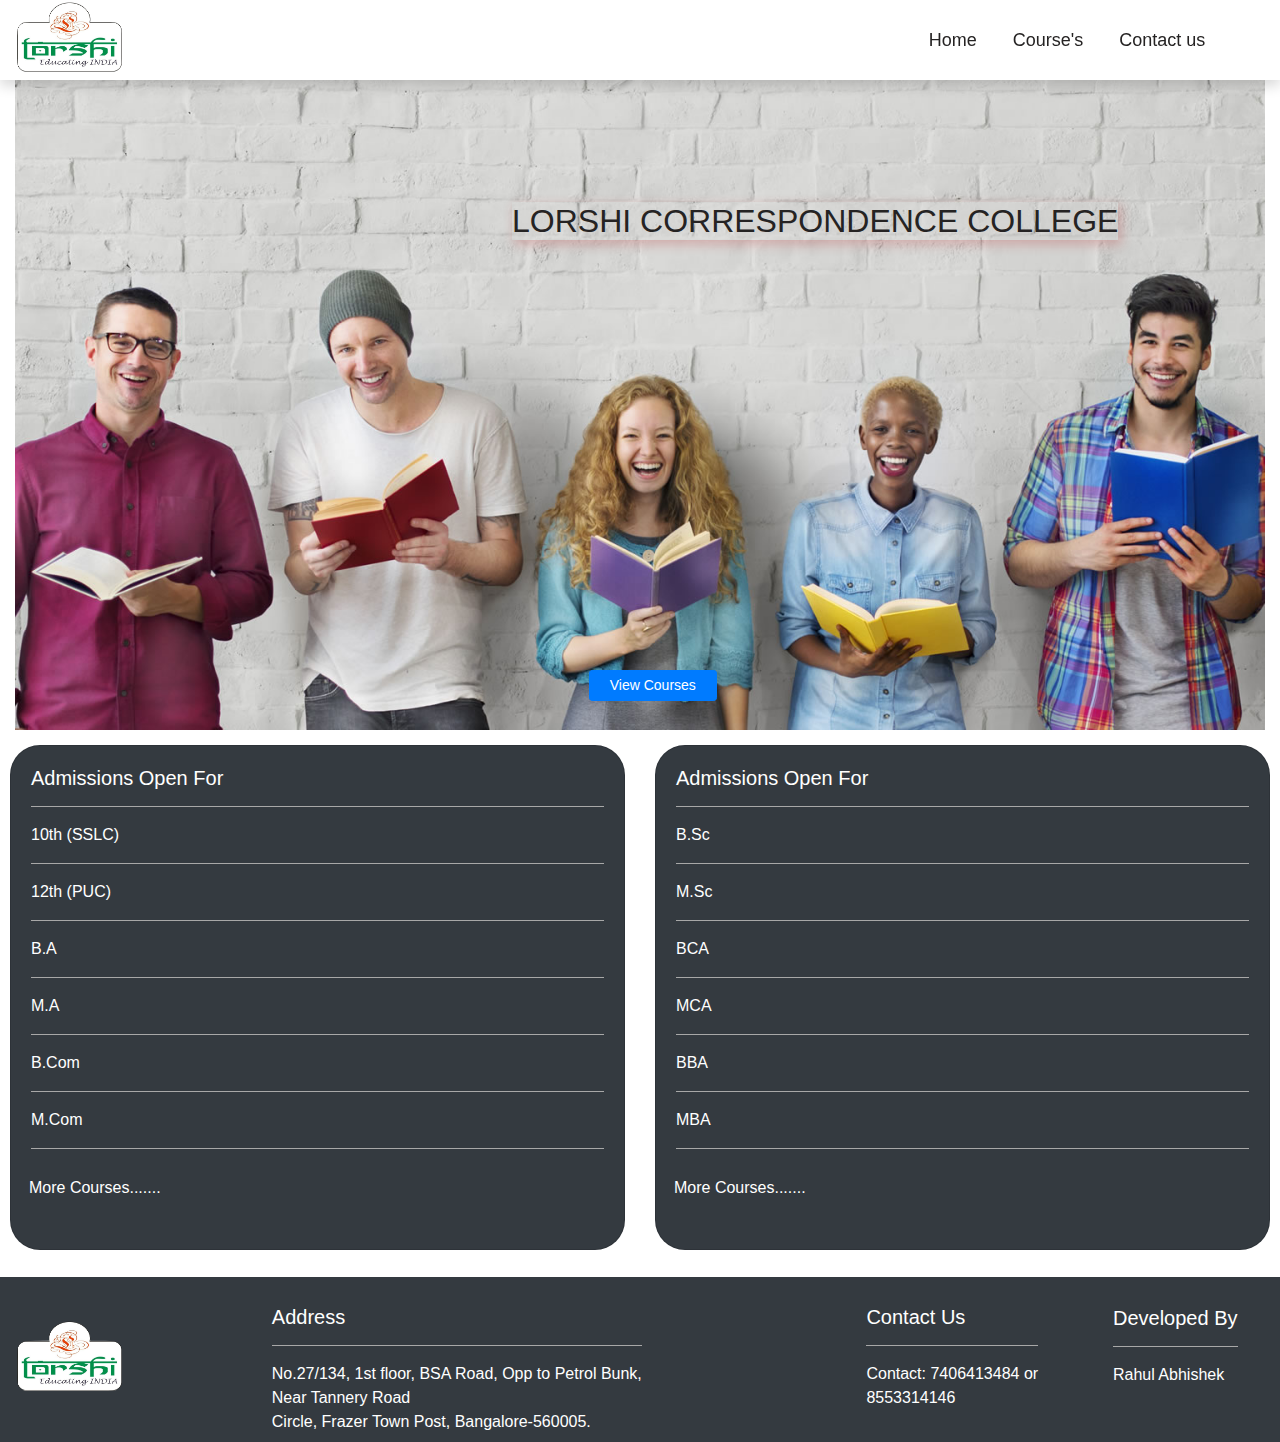
==== index.html @ 6f3f36c3 "Basic Website using html css and bootstrap" ====
<!DOCTYPE html>
<html lang="en">
  <head>
    <meta charset="UTF-8" />
    <meta name="viewport" content="width=device-width, initial-scale=1.0" />
    <meta http-equiv="X-UA-Compatible" content="ie=edge" />
    <link rel="stylesheet" href="./css/bootstrap.min.css" />
    <script src="js/bootstrap.min.js"></script>
    <link rel="stylesheet" href="./index.css" />
    <!-- Latest compiled and minified CSS -->
    <link
      rel="stylesheet"
      href="https://maxcdn.bootstrapcdn.com/bootstrap/4.3.1/css/bootstrap.min.css"
    />
    <!-- jQuery library -->
    <script src="https://ajax.googleapis.com/ajax/libs/jquery/3.4.0/jquery.min.js"></script>
    <!-- Popper JS -->
    <script src="https://cdnjs.cloudflare.com/ajax/libs/popper.js/1.14.7/umd/popper.min.js"></script>
    <!-- Latest compiled JavaScript -->
    <script src="https://maxcdn.bootstrapcdn.com/bootstrap/4.3.1/js/bootstrap.min.js"></script>
    <link rel="stylesheet" href="./index.css" />
    <link rel="icon" href="./images/logo.png" type="image/gif" sizes="16x16" />
    <title>Lorshi</title>
  </head>

  <body>
    <!-- <div class="col-12">
      <img class="logo" src="./images/logo.jpg" alt="Logo" />
    </div> -->
    <nav class="navbar navbar-expand navbar-dark bg-*" id="navBar">
      <img class="logo" src="./images/logo.png" alt="Logo" />
      <a class="navbar-brand" href="index.html"></a>
      <div class="collapse navbar-collapse" id="navbarNav">
        <ul class="navbar-nav">
          <li class="nav-item active" id="categories">
            <a class="nav-link" href="index.html" id="home"
              >Home <span class="sr-only">(current)</span></a
            >
          </li>
          <li class="nav-item">
            <a class="nav-link" id="moreDetails" href="courses.html"
              >Course's</a
            >
          </li>
          <li class="nav-item">
            <a class="nav-link" id="contactUs" href="contact.html"
              >Contact us</a
            >
          </li>
        </ul>
      </div>
    </nav>
    <div class="col-12">
      <h2 class="titleName">LORSHI CORRESPONDENCE COLLEGE<br /></h2>
      <a href="courses.html"
        ><button class="btn btn-primary btn-sm courseBtn">
          <a href="courses.html" class="btnName"> View Courses</a>
        </button>
      </a>
      <img src="./images/students.jpg" class="banner" alt="Banner" />
    </div>
    <div class="row" id="admissionCard">
      <div class="col-sm-6">
        <div class="card text-white bg-dark" id="courseCard">
          <div class="card-body">
            <h5 class="card-title">Admissions Open For</h5>
            <hr id="cardBorder" />
            <p class="card-text">
              <a href="contact.html"
                >10th (SSLC)<br />
                <hr
              /></a>
              <a href="contact.html"
                >12th (PUC)<br />
                <hr
              /></a>
              <a href="contact.html"
                >B.A<br />
                <hr
              /></a>
              <a href="contact.html"
                >M.A<br />
                <hr
              /></a>
              <a href="contact.html"
                >B.Com<br />
                <hr
              /></a>
              <a href="contact.html"
                >M.Com<br />
                <hr
              /></a>
              <!-- <a href="contact.html"
                >BSW<br />
                <hr
              /></a>
              <a href="contact.html">MSW<br /></a> -->
              <button class="moreCourses">
                <a class="moreCourses" href="courses.html"
                  >More Courses.......</a
                >
              </button>
            </p>
          </div>
        </div>
      </div>
      <div class="col-sm-6" id="admissionCard2">
        <div class="card text-white bg-dark" id="courseCard2">
          <div class="card-body">
            <h5 class="card-title">Admissions Open For</h5>
            <hr id="cardBorder" />
            <p class="card-text">
              <a href="contact.html"
                >B.Sc<br />
                <hr
              /></a>
              <a href="contact.html"
                >M.Sc<br />
                <hr
              /></a>
              <a href="contact.html"
                >BCA<br />
                <hr
              /></a>
              <a href="contact.html"
                >MCA<br />
                <hr
              /></a>
              <a href="contact.html"
                >BBA<br />
                <hr
              /></a>
              <a href="contact.html"
                >MBA<br />
                <hr
              /></a>
              <!-- <a href="contact.html"
                >B.Ed<br />
                <hr
              /></a>
              <a href="contact.html">D.Ed<br /></a> -->
              <button class="moreCourses">
                <a class="moreCourses" href="courses.html"
                  >More Courses.......</a
                >
              </button>
            </p>
          </div>
        </div>
      </div>
    </div>
    <nav class="navbar navbar-expand-lg navbar-dark bg-dark" id="footer">
      <a class="navbar-brand" href="#"
        ><img class="logo" src="./images/logo.png" id="footerLogo" alt="Logo"
      /></a>
      <span id="address">
        <h5>Address</h5>
        <hr />
        No.27/134, 1st floor, BSA Road, Opp to Petrol Bunk,<br />
        Near Tannery Road<br />
        Circle, Frazer Town Post, Bangalore-560005.
      </span>
      <span id="contactInfo">
        <h5>Contact Us</h5>
        <hr />
        Contact: 7406413484 or <br />
        8553314146
      </span>
      <span id="developer">
        <h5>Developed By</h5>
        <hr />
        Rahul Abhishek
      </span>
    </nav>
  </body>
</html>
---- index.css ----
body {
  overflow-x: hidden;
}

#navBar {
  position: fixed;
  z-index: 9999;
  /* top: -1px; */
  height: auto;
  width: 100%;
  background: #ffffff !important;
  box-shadow: 0 6px 12px 0 rgba(0, 0, 0, 0.15);
}

.logo {
  width: 115px;
  height: 70px;
  /* width: 110px;
  height: 60px; */
  margin-top: -6px;
}

#navbarNav {
  position: relative;
  left: 62%;
}

#home {
  color: rgb(37, 35, 35);
  font-family: "Roboto", sans-serif;
  font-weight: 500;
  /* color: #14bdee; */
  font-size: 18px;
  /* font-weight: bold; */
}

#home:hover {
  color: rgb(37, 35, 35);
  text-decoration: underline;
  color: #14bdee;
  /* font-weight: bold; */
}

#moreDetails {
  color: rgb(37, 35, 35);
  font-family: "Roboto", sans-serif;
  font-weight: 500;
  /* color: #14bdee; */
  font-size: 18px;
}

#moreDetails:hover {
  color: rgb(37, 35, 35);
  text-decoration: underline;
  color: #14bdee;
  /* font-weight: bold; */
}

#contactUs {
  color: rgb(37, 35, 35);
  font-family: "Roboto", sans-serif;
  font-weight: 500;
  /* color: #14bdee; */
  font-size: 18px;
}

#contactUs:hover {
  color: rgb(37, 35, 35);
  text-decoration: underline;
  color: #14bdee;
  /* font-weight: bold; */
}

.titleName {
  position: absolute;
  top: 202px;
  z-index: 999;
  left: 40%;
  color: rgb(37, 35, 35);
  font-family: "Trebuchet MS", "Lucida Sans Unicode", "Lucida Grande",
    "Lucida Sans", Arial, sans-serif;
  font-weight: 500;
  box-shadow: 3px 4px 10px 1px rgba(185, 49, 49, 0.253);
}

.courseBtn {
  position: absolute;
  top: 90%;
  z-index: 999;
  left: 46%;
  width: 10%;
  height: auto;
}

.btnName:hover {
  text-decoration: none;
  color: black;
}

.banner {
  /* width: 1349px; */
  width: 100%;
  height: auto;
  position: relative;
  /* left: -15px; */
  padding-bottom: 15px;
  /* padding-top: 5px; */
  margin-top: 63px;
}

hr {
  border-color: rgb(168, 168, 168);
}

a {
  text-decoration: none;
  text-decoration-line: none;
  color: white;
  outline: none;
}

a:hover {
  text-decoration: none;
  text-decoration-line: none;
  color: rgb(243, 243, 18);
}

#admissionCard {
  /* border: solid 1px black; */
  padding-left: 10px;
  padding-right: 10px;
  height: auto;
  padding-bottom: 15px;
}

.moreCourses {
  background: top;
  border: none;
  color: white;
  margin-left: -4px;
  margin-top: 10px;
}

.moreCourses:hover {
  color: rgb(243, 243, 18);
}

#courseList {
  /* border: solid 1px black; */
  padding-left: 10px;
  padding-right: 10px;
  height: auto;
  position: relative;
  /* top: 160px; */
  top: 87px;
  margin-bottom: 45px;
}

#courseList3 {
  /* border: solid 1px black; */
  padding-left: 10px;
  padding-right: 10px;
  height: auto;
  position: relative;
  /* top: 160px; */
  top: 25px;
  margin-bottom: 45px;
}

#courseCard {
  height: 505px;
  border-radius: 30px;
}

#courseCard2 {
  height: 505px;
  border-radius: 30px;
}

#footer {
  top: 12px;
  height: auto;
  width: 100%;
  /* background: rgb(55, 211, 133) !important; */
}

#address {
  /* width: 100%; */
  height: auto;
  color: #ffffff;
  margin-left: 10%;
  margin-top: 20px;
}

#contactInfo {
  /* width: 100%; */
  height: auto;
  color: #ffffff;
  margin-left: 18%;
  margin-top: -3px;
}

#developer {
  /* width: 100%; */
  height: auto;
  color: #ffffff;
  margin-left: 6%;
  margin-top: -26px;
}

ul li {
  padding-right: 20px;
}

.courseTitle {
  position: relative;
  top: 100px;
  left: 45%;
  padding-bottom: 30px;
  text-decoration: underline;
  text-decoration-color: rgb(43, 171, 245);
}

.contactTitle {
  position: relative;
  top: 115px;
  /* top: 83px; */
  left: 43%;
  /* padding-bottom: 30px; */
  text-decoration: underline;
  text-decoration-color: rgb(43, 171, 245);
}

.tutionOffered {
  position: relative;
  top: 29px;
  left: 40%;
  padding-bottom: 30px;
  text-decoration: underline;
  text-decoration-color: rgb(43, 171, 245);
}

.courseDesc {
  position: relative;
  left: 36%;
  top: -22px;
}

.courseDesc1 {
  position: relative;
  left: 40%;
  top: -12px;
}

.courseDesc2 {
  position: relative;
  left: 38%;
  top: -5px;
}

#contactCard {
  top: 150px;
  /* top: 80px; */
  left: 41%;
  box-shadow: 12px 6px 12px 6px rgba(0, 0, 0, 0.15);
  margin-bottom: 170px;
}

.contactNumber {
  color: black;
}

.contactNumber:hover {
  color: #14bdee;
}

@media only screen and (max-width: 800px) {
  #contactInfo {
    margin-top: 20px;
    margin-left: 10%;
  }
}

@media only screen and (max-width: 800px) {
  #developer {
    margin-top: 20px;
    margin-left: 10%;
  }
}

@media only screen and (max-width: 800px) {
  #footerLogo {
    margin-left: 93%;
  }
}

@media only screen and (max-width: 800px) {
  #admissionCard2 {
    padding-top: 10px;
  }
}

@media only screen and (max-width: 800px) {
  ul li {
    padding-right: 0px;
  }
}

@media only screen and (max-width: 800px) {
  #navbarNav {
    left: 0px;
  }
}

@media only screen and (max-width: 800px) {
  #home,
  #moreDetails,
  #contactUs {
    color: black;
    font-size: 13px;
    margin-right: -5px;
  }
}

@media only screen and (max-width: 800px) {
  .titleName {
    display: none;
  }
}

@media only screen and (max-width: 800px) {
  .courseBtn {
    top: 80%;
    left: 41%;
    width: auto;
  }
}

@media only screen and (max-width: 800px) {
  .courseTitle {
    top: 78px;
    left: 30%;
  }
}

@media only screen and (max-width: 800px) {
  .tutionOffered {
    top: 29px;
    left: 7%;
  }
}

@media only screen and (max-width: 800px) {
  .courseDesc,
  .courseDesc1,
  .courseDesc2 {
    top: 83%;
    left: 4%;
    width: auto;
  }
}

@media only screen and (max-width: 800px) {
  #courseList {
    top: 64px;
    margin-bottom: 12px;
  }
}

@media only screen and (max-width: 800px) {
  #contactCard {
    top: 150px;
    left: 13%;
    box-shadow: 12px 6px 12px 6px rgba(0, 0, 0, 0.15);
  }
}

@media only screen and (max-width: 800px) {
  .contactTitle {
    top: 120px;
    left: 21%;
  }
}

@media only screen and (max-width: 800px) {
  body {
    overflow-x: hidden;
  }
}
---- index.css ----
body {
  overflow-x: hidden;
}

#navBar {
  position: fixed;
  z-index: 9999;
  /* top: -1px; */
  height: auto;
  width: 100%;
  background: #ffffff !important;
  box-shadow: 0 6px 12px 0 rgba(0, 0, 0, 0.15);
}

.logo {
  width: 115px;
  height: 70px;
  /* width: 110px;
  height: 60px; */
  margin-top: -6px;
}

#navbarNav {
  position: relative;
  left: 62%;
}

#home {
  color: rgb(37, 35, 35);
  font-family: "Roboto", sans-serif;
  font-weight: 500;
  /* color: #14bdee; */
  font-size: 18px;
  /* font-weight: bold; */
}

#home:hover {
  color: rgb(37, 35, 35);
  text-decoration: underline;
  color: #14bdee;
  /* font-weight: bold; */
}

#moreDetails {
  color: rgb(37, 35, 35);
  font-family: "Roboto", sans-serif;
  font-weight: 500;
  /* color: #14bdee; */
  font-size: 18px;
}

#moreDetails:hover {
  color: rgb(37, 35, 35);
  text-decoration: underline;
  color: #14bdee;
  /* font-weight: bold; */
}

#contactUs {
  color: rgb(37, 35, 35);
  font-family: "Roboto", sans-serif;
  font-weight: 500;
  /* color: #14bdee; */
  font-size: 18px;
}

#contactUs:hover {
  color: rgb(37, 35, 35);
  text-decoration: underline;
  color: #14bdee;
  /* font-weight: bold; */
}

.titleName {
  position: absolute;
  top: 202px;
  z-index: 999;
  left: 40%;
  color: rgb(37, 35, 35);
  font-family: "Trebuchet MS", "Lucida Sans Unicode", "Lucida Grande",
    "Lucida Sans", Arial, sans-serif;
  font-weight: 500;
  box-shadow: 3px 4px 10px 1px rgba(185, 49, 49, 0.253);
}

.courseBtn {
  position: absolute;
  top: 90%;
  z-index: 999;
  left: 46%;
  width: 10%;
  height: auto;
}

.btnName:hover {
  text-decoration: none;
  color: black;
}

.banner {
  /* width: 1349px; */
  width: 100%;
  height: auto;
  position: relative;
  /* left: -15px; */
  padding-bottom: 15px;
  /* padding-top: 5px; */
  margin-top: 63px;
}

hr {
  border-color: rgb(168, 168, 168);
}

a {
  text-decoration: none;
  text-decoration-line: none;
  color: white;
  outline: none;
}

a:hover {
  text-decoration: none;
  text-decoration-line: none;
  color: rgb(243, 243, 18);
}

#admissionCard {
  /* border: solid 1px black; */
  padding-left: 10px;
  padding-right: 10px;
  height: auto;
  padding-bottom: 15px;
}

.moreCourses {
  background: top;
  border: none;
  color: white;
  margin-left: -4px;
  margin-top: 10px;
}

.moreCourses:hover {
  color: rgb(243, 243, 18);
}

#courseList {
  /* border: solid 1px black; */
  padding-left: 10px;
  padding-right: 10px;
  height: auto;
  position: relative;
  /* top: 160px; */
  top: 87px;
  margin-bottom: 45px;
}

#courseList3 {
  /* border: solid 1px black; */
  padding-left: 10px;
  padding-right: 10px;
  height: auto;
  position: relative;
  /* top: 160px; */
  top: 25px;
  margin-bottom: 45px;
}

#courseCard {
  height: 505px;
  border-radius: 30px;
}

#courseCard2 {
  height: 505px;
  border-radius: 30px;
}

#footer {
  top: 12px;
  height: auto;
  width: 100%;
  /* background: rgb(55, 211, 133) !important; */
}

#address {
  /* width: 100%; */
  height: auto;
  color: #ffffff;
  margin-left: 10%;
  margin-top: 20px;
}

#contactInfo {
  /* width: 100%; */
  height: auto;
  color: #ffffff;
  margin-left: 18%;
  margin-top: -3px;
}

#developer {
  /* width: 100%; */
  height: auto;
  color: #ffffff;
  margin-left: 6%;
  margin-top: -26px;
}

ul li {
  padding-right: 20px;
}

.courseTitle {
  position: relative;
  top: 100px;
  left: 45%;
  padding-bottom: 30px;
  text-decoration: underline;
  text-decoration-color: rgb(43, 171, 245);
}

.contactTitle {
  position: relative;
  top: 115px;
  /* top: 83px; */
  left: 43%;
  /* padding-bottom: 30px; */
  text-decoration: underline;
  text-decoration-color: rgb(43, 171, 245);
}

.tutionOffered {
  position: relative;
  top: 29px;
  left: 40%;
  padding-bottom: 30px;
  text-decoration: underline;
  text-decoration-color: rgb(43, 171, 245);
}

.courseDesc {
  position: relative;
  left: 36%;
  top: -22px;
}

.courseDesc1 {
  position: relative;
  left: 40%;
  top: -12px;
}

.courseDesc2 {
  position: relative;
  left: 38%;
  top: -5px;
}

#contactCard {
  top: 150px;
  /* top: 80px; */
  left: 41%;
  box-shadow: 12px 6px 12px 6px rgba(0, 0, 0, 0.15);
  margin-bottom: 170px;
}

.contactNumber {
  color: black;
}

.contactNumber:hover {
  color: #14bdee;
}

@media only screen and (max-width: 800px) {
  #contactInfo {
    margin-top: 20px;
    margin-left: 10%;
  }
}

@media only screen and (max-width: 800px) {
  #developer {
    margin-top: 20px;
    margin-left: 10%;
  }
}

@media only screen and (max-width: 800px) {
  #footerLogo {
    margin-left: 93%;
  }
}

@media only screen and (max-width: 800px) {
  #admissionCard2 {
    padding-top: 10px;
  }
}

@media only screen and (max-width: 800px) {
  ul li {
    padding-right: 0px;
  }
}

@media only screen and (max-width: 800px) {
  #navbarNav {
    left: 0px;
  }
}

@media only screen and (max-width: 800px) {
  #home,
  #moreDetails,
  #contactUs {
    color: black;
    font-size: 13px;
    margin-right: -5px;
  }
}

@media only screen and (max-width: 800px) {
  .titleName {
    display: none;
  }
}

@media only screen and (max-width: 800px) {
  .courseBtn {
    top: 80%;
    left: 41%;
    width: auto;
  }
}

@media only screen and (max-width: 800px) {
  .courseTitle {
    top: 78px;
    left: 30%;
  }
}

@media only screen and (max-width: 800px) {
  .tutionOffered {
    top: 29px;
    left: 7%;
  }
}

@media only screen and (max-width: 800px) {
  .courseDesc,
  .courseDesc1,
  .courseDesc2 {
    top: 83%;
    left: 4%;
    width: auto;
  }
}

@media only screen and (max-width: 800px) {
  #courseList {
    top: 64px;
    margin-bottom: 12px;
  }
}

@media only screen and (max-width: 800px) {
  #contactCard {
    top: 150px;
    left: 13%;
    box-shadow: 12px 6px 12px 6px rgba(0, 0, 0, 0.15);
  }
}

@media only screen and (max-width: 800px) {
  .contactTitle {
    top: 120px;
    left: 21%;
  }
}

@media only screen and (max-width: 800px) {
  body {
    overflow-x: hidden;
  }
}
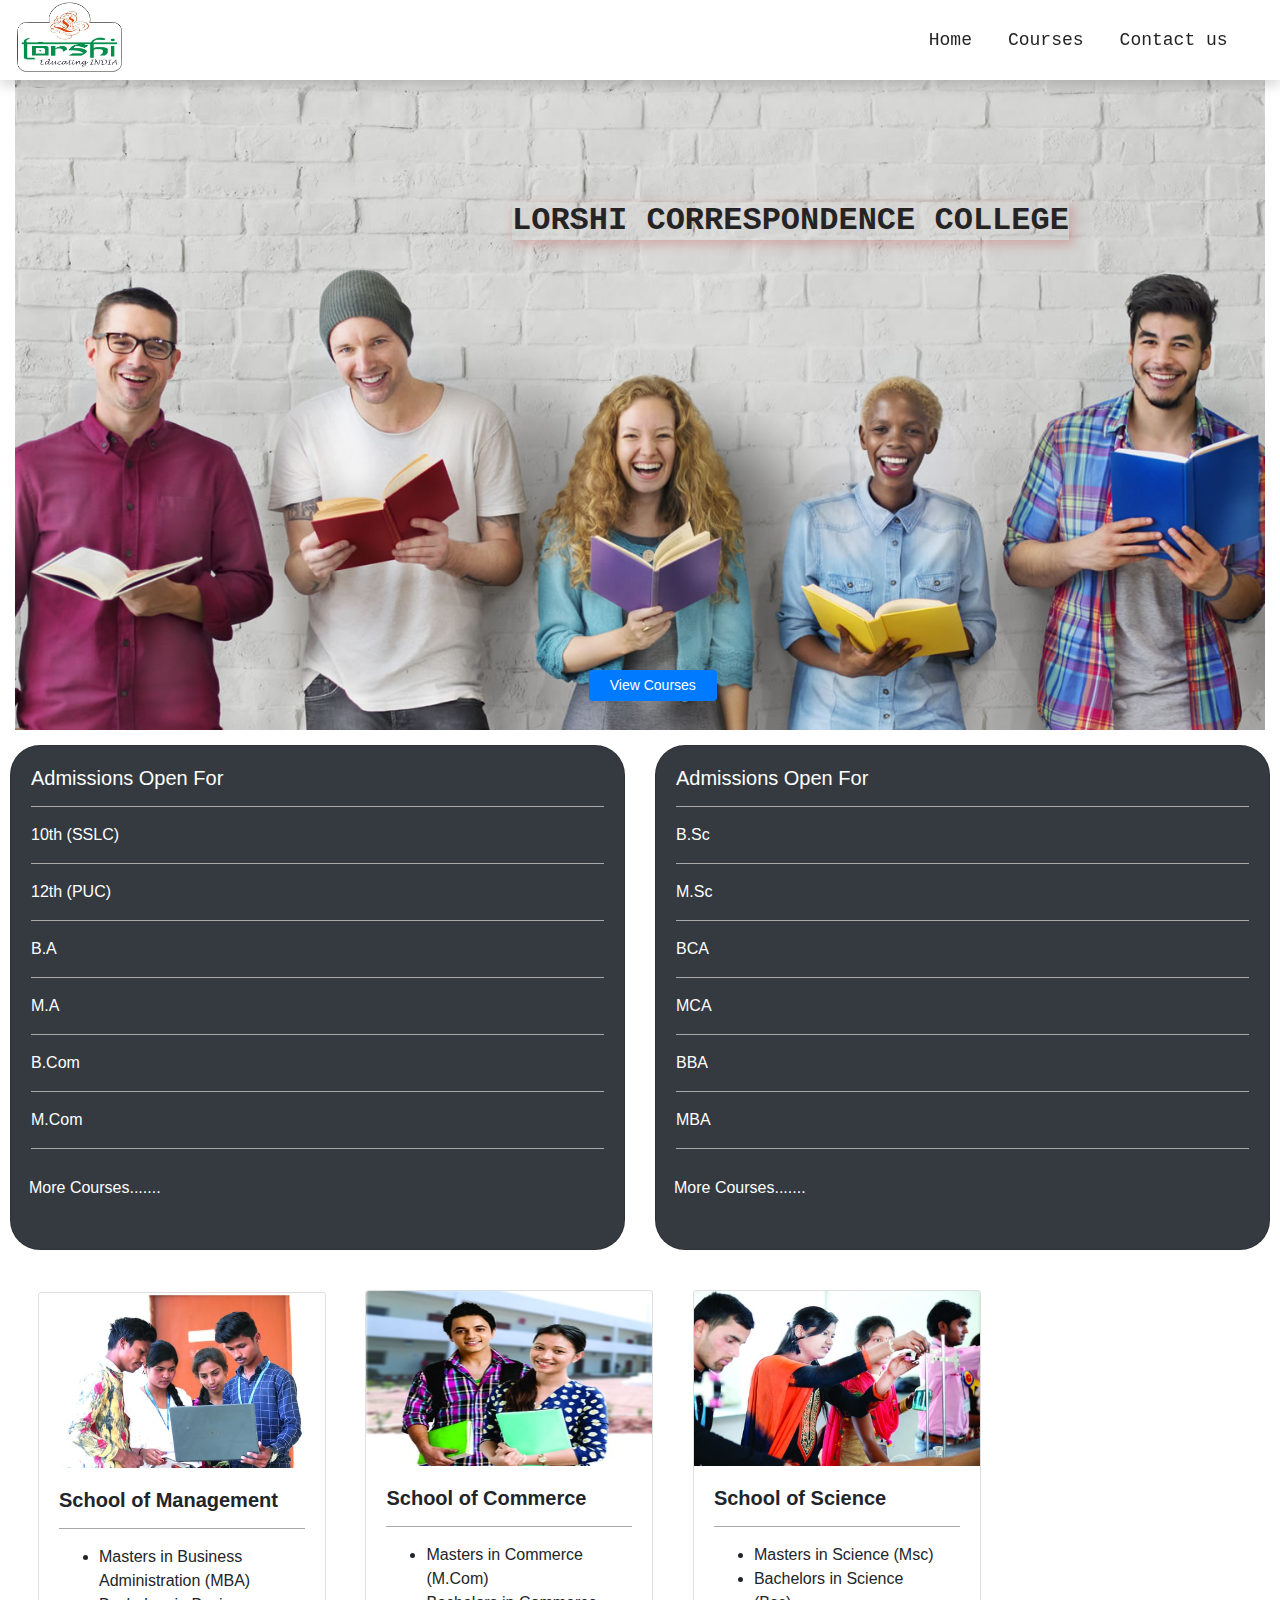
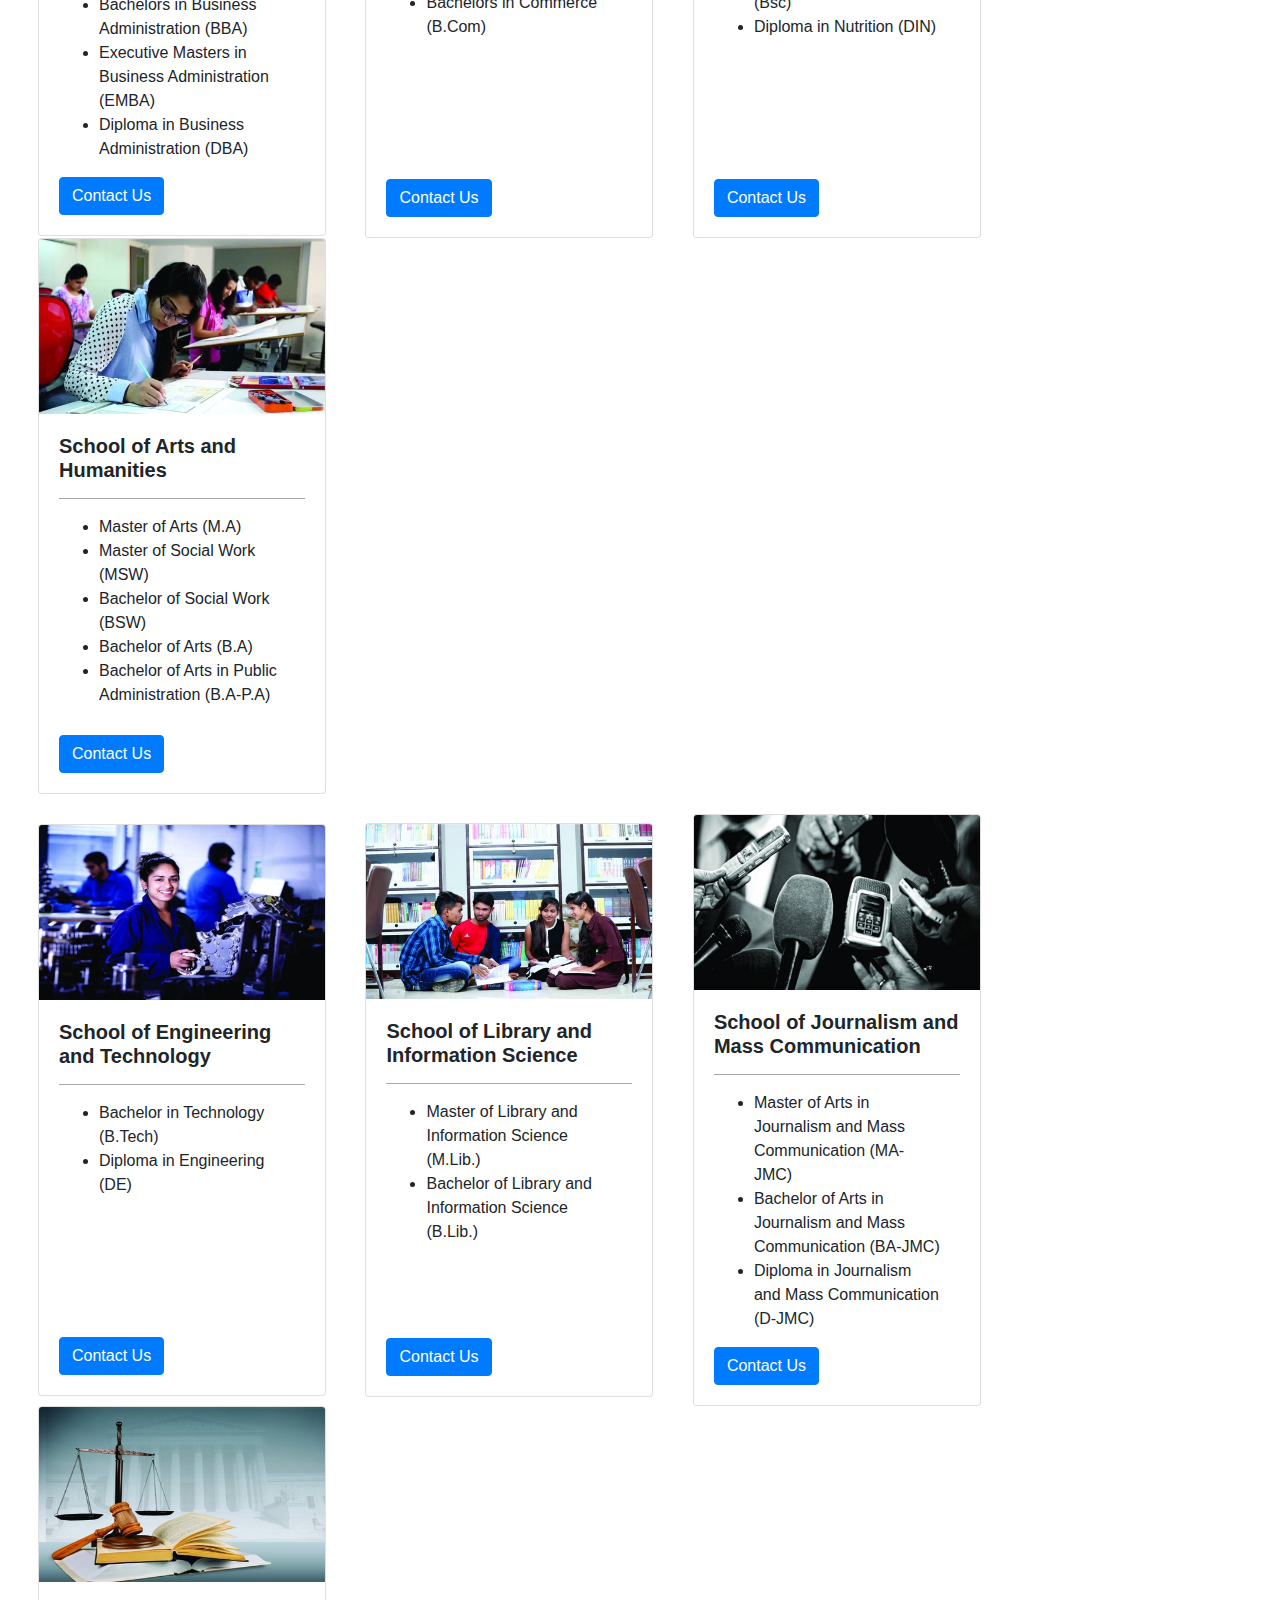
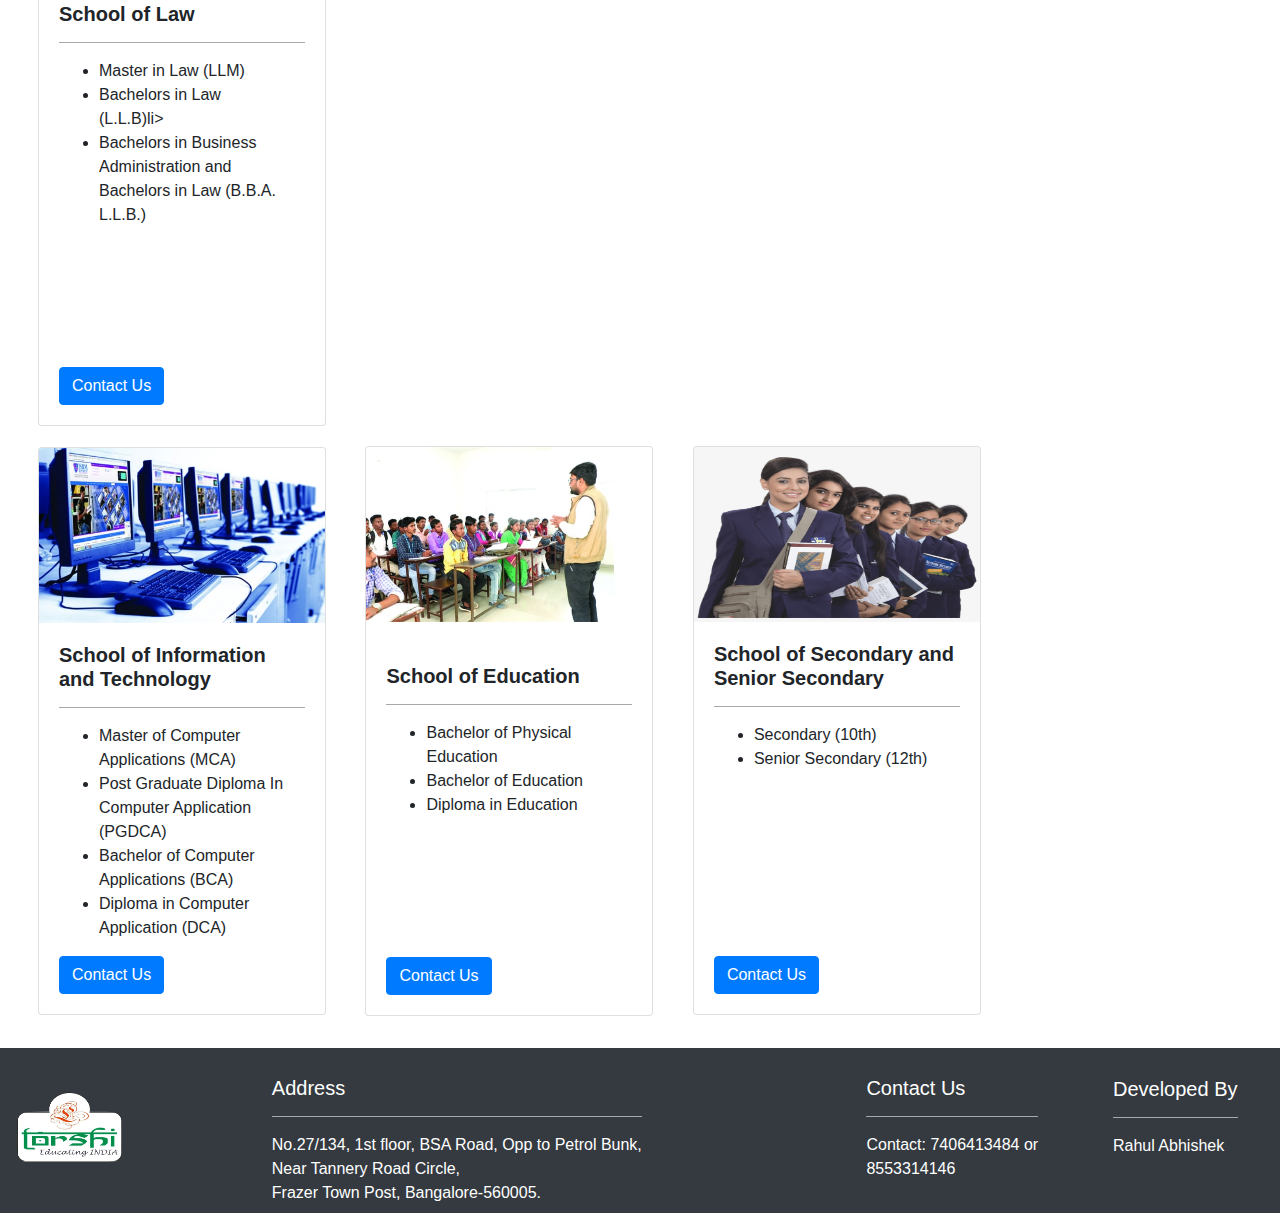
==== commit 3984f7f0: "html,css,boostrap" ====
--- a/index.html
+++ b/index.html
@@ -38,9 +38,7 @@
             >
           </li>
           <li class="nav-item">
-            <a class="nav-link" id="moreDetails" href="courses.html"
-              >Course's</a
-            >
+            <a class="nav-link" id="moreDetails" href="courses.html">Courses</a>
           </li>
           <li class="nav-item">
             <a class="nav-link" id="contactUs" href="contact.html"
@@ -66,27 +64,27 @@
             <h5 class="card-title">Admissions Open For</h5>
             <hr id="cardBorder" />
             <p class="card-text">
-              <a href="contact.html"
+              <a href="courseDetails.html"
                 >10th (SSLC)<br />
                 <hr
               /></a>
-              <a href="contact.html"
+              <a href="courseDetails.html"
                 >12th (PUC)<br />
                 <hr
               /></a>
-              <a href="contact.html"
+              <a  href="index.html#referCourses"
                 >B.A<br />
                 <hr
               /></a>
-              <a href="contact.html"
+              <a href="index.html#referCourses"
                 >M.A<br />
                 <hr
               /></a>
-              <a href="contact.html"
+              <a href="index.html#referCourses"
                 >B.Com<br />
                 <hr
               /></a>
-              <a href="contact.html"
+              <a href="index.html#referCourses"
                 >M.Com<br />
                 <hr
               /></a>
@@ -110,27 +108,27 @@
             <h5 class="card-title">Admissions Open For</h5>
             <hr id="cardBorder" />
             <p class="card-text">
-              <a href="contact.html"
+              <a href="index.html#referCourses2"
                 >B.Sc<br />
                 <hr
               /></a>
-              <a href="contact.html"
+              <a href="index.html#referCourses2"
                 >M.Sc<br />
                 <hr
               /></a>
-              <a href="contact.html"
+              <a href="index.html#referCourses2"
                 >BCA<br />
                 <hr
               /></a>
-              <a href="contact.html"
+              <a href="index.html#referCourses2"
                 >MCA<br />
                 <hr
               /></a>
-              <a href="contact.html"
+              <a href="index.html#referCourses2"
                 >BBA<br />
                 <hr
               /></a>
-              <a href="contact.html"
+              <a href="index.html#referCourses2"
                 >MBA<br />
                 <hr
               /></a>
@@ -149,6 +147,219 @@
         </div>
       </div>
     </div>
+    <!-- Card 1 -->
+    <div class="col-12 detailsCard" id="referCourses">
+      <div class="card courseInfoList" style="width: 18rem;">
+        <img class="card-img-top" src="./images/c1.jpg" alt="Card image cap" />
+        <div class="card-body">
+          <h5 class="card-title"><b>School of Management</b></h5><hr>
+          <p class="card-text">
+            <ul>
+              <li>Masters in Business Administration (MBA)</li>
+              <li>Bachelors in Business Administration (BBA)</li>
+              <li>Executive Masters in Business Administration (EMBA)</li>
+              <li>Diploma in Business Administration (DBA)</li>
+            </ul>
+          </p>
+          <a href="tel:7406413484" class="btn btn-primary">Contact Us</a>
+        </div>
+      </div>
+      <!-- 2 -->
+      <div class="card courseInfoList" style="width: 18rem;">
+        <img
+          class="card-img-top"
+          src="./images/card2.jpg"
+          alt="Card image cap"
+        />
+        <div class="card-body">
+          <h5 class="card-title"><b>School of Commerce</b></h5><hr>
+          <p class="card-text">
+            <ul>
+              <li>Masters in Commerce (M.Com)</li>
+              <li class="alignSpacing">Bachelors in Commerce (B.Com)</li>
+            </ul>
+          </p>
+          <a href="tel:7406413484" class="btn btn-primary">Contact Us</a>
+        </div>
+      </div>
+      <!-- 3 -->
+      <div class="card courseInfoList" style="width: 18rem;">
+        <img
+          class="card-img-top"
+          src="./images/card3.jpg"
+          alt="Card image cap"
+        />
+        <div class="card-body">
+          <h5 class="card-title"><b>School of Science</b></h5><hr>
+          <p class="card-text">
+            <ul>
+              <li> Masters in Science (Msc)</li>
+              <li> Bachelors in Science (Bsc)</li>
+              <li class="alignSpacing">Diploma in Nutrition (DIN)</li>
+            </ul>
+          </p>
+          <a href="tel:7406413484" class="btn btn-primary">Contact Us</a>
+        </div>
+      </div>
+      <!-- 4 -->
+      <div class="card courseInfoList" style="width: 18rem;">
+        <img
+          class="card-img-top"
+          src="./images/card4.jpg"
+          alt="Card image cap"
+        />
+        <div class="card-body">
+          <h5 class="card-title"><b>School of Arts and Humanities</b></h5><hr>
+          <p class="card-text">
+            <ul>
+              <li> Master of Arts (M.A)</li>
+              <li> Master of Social Work (MSW)</li>
+              <li> Bachelor of Social Work (BSW)</li>
+              <li> Bachelor of Arts (B.A)</li>
+              <li class="alignSpacing2">Bachelor of Arts in Public Administration (B.A-P.A)</li>
+            </ul>
+          </p>
+          <a href="tel:7406413484" class="btn btn-primary">Contact Us</a>
+        </div>
+      </div>
+    </div>
+    <!-- Card 2 -->
+    <div class="col-12 detailsCard" id="referCourses2">
+      <div class="card courseInfoList" style="width: 18rem;">
+        <img
+          class="card-img-top"
+          src="./images/card5.jpg"
+          alt="Card image cap"
+        />
+        <div class="card-body">
+          <h5 class="card-title"><b>School of Engineering and Technology</b></h5><hr>
+          <p class="card-text">
+            <ul>
+              <li>Bachelor in Technology (B.Tech)</li>
+              <li class="alignSpacing">Diploma in Engineering (DE)</li>
+            </ul>
+          </p>
+          <a href="tel:7406413484" class="btn btn-primary">Contact Us</a>
+        </div>
+      </div>
+      <!-- 2 -->
+      <div class="card courseInfoList" style="width: 18rem;">
+        <img
+          class="card-img-top"
+          src="./images/card6.jpg"
+          alt="Card image cap"
+        />
+        <div class="card-body">
+          <h5 class="card-title"><b>School of Library and Information Science</b></h5><hr>
+          <p class="card-text">
+            <ul>
+              <li>Master of Library and Information Science (M.Lib.)</li>
+              <li class="alignSpacing3">Bachelor of Library and Information Science (B.Lib.)</li>
+            </ul>
+          </p>
+          <a href="tel:7406413484" class="btn btn-primary">Contact Us</a>
+        </div>
+      </div>
+      <!-- 3 -->
+      <div class="card courseInfoList" style="width: 18rem;">
+        <img
+          class="card-img-top"
+          src="./images/card7.jpg"
+          alt="Card image cap"
+        />
+        <div class="card-body">
+          <h5 class="card-title"><b>School of Journalism and Mass Communication</b></h5><hr>
+          <p class="card-text">
+            <ul>
+              <li>Master of Arts in Journalism and Mass Communication (MA-JMC)</li>
+              <li>Bachelor of Arts in Journalism and Mass Communication (BA-JMC)</li>
+              <li class="alignSpacing4">Diploma in Journalism and Mass Communication (D-JMC)</li>
+            </ul>
+          </p>
+          <a href="tel:7406413484" class="btn btn-primary">Contact Us</a>
+        </div>
+      </div>
+      <!-- 4 -->
+      <div class="card courseInfoList" style="width: 18rem;">
+        <img
+          class="card-img-top"
+          src="./images/card8.jpg"
+          alt="Card image cap"
+        />
+        <div class="card-body">
+          <h5 class="card-title"><b>School of Law</b></h5><hr>
+          <p class="card-text">
+            <ul>
+              <li>Master in Law (LLM)</li>
+              <li>Bachelors in Law (L.L.B)li>
+              <li class="alignSpacing">Bachelors in Business Administration 
+                and 
+                Bachelors in Law (B.B.A. L.L.B.)</li>
+            </ul>
+          </p>
+          <a href="tel:7406413484" class="btn btn-primary">Contact Us</a>
+        </div>
+      </div>
+    </div>
+    <!--Card 3 -->
+    <div class="col-12 detailsCard">
+      <div class="card courseInfoList" style="width: 18rem;">
+        <img
+          class="card-img-top"
+          src="./images/cardIT.jpg"
+          alt="Card image cap"
+        />
+        <div class="card-body">
+          <h5 class="card-title"><b>School of Information and Technology</b></h5><hr>
+          <p class="card-text">
+            <ul>
+                <li>Master of Computer Applications (MCA)</li>
+                <li>Post Graduate Diploma In Computer Application (PGDCA)</li>
+                <li>Bachelor of Computer Applications (BCA)</li>
+                <li class="alignSpacing4">Diploma in Computer Application (DCA)</li>
+              </ul>
+          </p>
+          <a href="tel:7406413484" class="btn btn-primary">Contact Us</a>
+        </div>
+      </div>
+      <!-- 2 -->
+      <div class="card courseInfoList" style="width: 18rem;">
+        <img
+          class="card-img-top"
+          src="./images/card9.jpg"
+          alt="Card image cap"
+        />
+        <div class="card-body">
+          <h5 class="card-title" id="listTitle"><b>School of Education</b></h5><hr>
+          <p class="card-text">
+              <ul>
+                <li>Bachelor of Physical Education</li>
+                <li>Bachelor of Education</li>
+                <li class="alignSpacing5">Diploma in Education</li>
+              </ul>
+          </p>
+          <a href="tel:7406413484" class="btn btn-primary">Contact Us</a>
+        </div>
+      </div>
+      <!-- 3 -->
+      <div class="card courseInfoList" style="width: 18rem;">
+        <img
+          class="card-img-top"
+          src="./images/cardSS.jpg"
+          alt="Card image cap"
+        />
+        <div class="card-body">
+          <h5 class="card-title"><b>School of Secondary and Senior Secondary</b></h5><hr>
+          <p class="card-text">
+              <ul>
+                <li>Secondary (10th)</li>
+                <li class="alignSpacing6">Senior Secondary (12th)</li>
+              </ul>
+          </p>
+          <a href="tel:7406413484" class="btn btn-primary">Contact Us</a>
+        </div>
+      </div>
+    </div>
     <nav class="navbar navbar-expand-lg navbar-dark bg-dark" id="footer">
       <a class="navbar-brand" href="#"
         ><img class="logo" src="./images/logo.png" id="footerLogo" alt="Logo"
@@ -157,8 +368,8 @@
         <h5>Address</h5>
         <hr />
         No.27/134, 1st floor, BSA Road, Opp to Petrol Bunk,<br />
-        Near Tannery Road<br />
-        Circle, Frazer Town Post, Bangalore-560005.
+        Near Tannery Road Circle,<br />
+        Frazer Town Post, Bangalore-560005.
       </span>
       <span id="contactInfo">
         <h5>Contact Us</h5>
--- a/index.css
+++ b/index.css
@@ -27,7 +27,8 @@
 
 #home {
   color: rgb(37, 35, 35);
-  font-family: "Roboto", sans-serif;
+  font-family: "Courier New", Courier, monospace;
+  /* font-family: "Roboto", sans-serif; */
   font-weight: 500;
   /* color: #14bdee; */
   font-size: 18px;
@@ -43,7 +44,8 @@
 
 #moreDetails {
   color: rgb(37, 35, 35);
-  font-family: "Roboto", sans-serif;
+  font-family: "Courier New", Courier, monospace;
+  /* font-family: "Roboto", sans-serif; */
   font-weight: 500;
   /* color: #14bdee; */
   font-size: 18px;
@@ -58,7 +60,8 @@
 
 #contactUs {
   color: rgb(37, 35, 35);
-  font-family: "Roboto", sans-serif;
+  /* font-family: "Roboto", sans-serif; */
+  font-family: "Courier New", Courier, monospace;
   font-weight: 500;
   /* color: #14bdee; */
   font-size: 18px;
@@ -77,9 +80,10 @@
   z-index: 999;
   left: 40%;
   color: rgb(37, 35, 35);
-  font-family: "Trebuchet MS", "Lucida Sans Unicode", "Lucida Grande",
-    "Lucida Sans", Arial, sans-serif;
-  font-weight: 500;
+  font-family: "Courier New", Courier, monospace;
+  /* font-family: "Trebuchet MS", "Lucida Sans Unicode", "Lucida Grande",
+    "Lucida Sans", Arial, sans-serif; */
+  font-weight: bolder;
   box-shadow: 3px 4px 10px 1px rgba(185, 49, 49, 0.253);
 }
 
@@ -106,6 +110,7 @@
   padding-bottom: 15px;
   /* padding-top: 5px; */
   margin-top: 63px;
+  /* margin-left: 23px; */
 }
 
 hr {
@@ -128,9 +133,13 @@
 #admissionCard {
   /* border: solid 1px black; */
   padding-left: 10px;
+  /* padding-left: 44px; */
   padding-right: 10px;
   height: auto;
   padding-bottom: 15px;
+}
+#admissionCard2 {
+  margin-bottom: 25px;
 }
 
 .moreCourses {
@@ -166,7 +175,9 @@
   top: 25px;
   margin-bottom: 45px;
 }
-
+#admissionReq {
+  margin-bottom: 70px;
+}
 #courseCard {
   height: 505px;
   border-radius: 30px;
@@ -181,6 +192,7 @@
   top: 12px;
   height: auto;
   width: 100%;
+  left: 0px;
   /* background: rgb(55, 211, 133) !important; */
 }
 
@@ -218,6 +230,7 @@
   left: 45%;
   padding-bottom: 30px;
   text-decoration: underline;
+  font-family: "Courier New", Courier, monospace;
   text-decoration-color: rgb(43, 171, 245);
 }
 
@@ -228,16 +241,36 @@
   left: 43%;
   /* padding-bottom: 30px; */
   text-decoration: underline;
+  font-family: "Courier New", Courier, monospace;
   text-decoration-color: rgb(43, 171, 245);
 }
 
 .tutionOffered {
   position: relative;
   top: 29px;
+  left: 35%;
+  /* left: 40%; */
+  padding-bottom: 30px;
+  text-decoration: underline;
+  font-family: "Courier New", Courier, monospace;
+  text-decoration-color: rgb(43, 171, 245);
+}
+.courseReq {
+  position: relative;
+  top: 90px;
   left: 40%;
+  padding-bottom: 111px;
+  text-decoration: underline;
+  font-family: "Courier New", Courier, monospace;
+  text-decoration-color: rgb(43, 171, 245);
+}
+.requriments {
+  top: 10px;
+  left: 41%;
+  /* color: rgb(37, 35, 35); */
+  font-family: "Courier New", Courier, monospace;
+  text-decoration: underline;
   padding-bottom: 30px;
-  text-decoration: underline;
-  text-decoration-color: rgb(43, 171, 245);
 }
 
 .courseDesc {
@@ -273,6 +306,47 @@
 .contactNumber:hover {
   color: #14bdee;
 }
+.cardMainTitle {
+  font-family: "Courier New", Courier, monospace;
+}
+.courseInfoList {
+  display: inline-block;
+  margin-right: 35px;
+  vertical-align: middle;
+}
+.courseInfoList:hover {
+  box-shadow: 0 12px 12px 0 rgba(0, 0, 0, 0.15);
+}
+.detailsCard {
+  left: 23px;
+  display: block;
+  margin-bottom: 20px;
+}
+.detailsCard img {
+  height: 175px;
+}
+.alignSpacing {
+  padding-bottom: 124px;
+}
+.alignSpacing2 {
+  padding-bottom: 12px;
+}
+.alignSpacing3 {
+  padding-bottom: 78px;
+}
+.alignSpacing4 {
+  padding-bottom: 0px;
+}
+.alignSpacing5 {
+  padding-bottom: 124px;
+  /* padding-bottom: 210px; */
+}
+.alignSpacing6 {
+  padding-bottom: 169px;
+}
+#listTitle {
+  margin-top: 22px;
+}
 
 @media only screen and (max-width: 800px) {
   #contactInfo {
@@ -327,11 +401,16 @@
     display: none;
   }
 }
+@media only screen and (max-width: 800px) {
+  #footer {
+    /* left: 23px; */
+  }
+}
 
 @media only screen and (max-width: 800px) {
   .courseBtn {
     top: 80%;
-    left: 41%;
+    left: 35%;
     width: auto;
   }
 }
@@ -340,6 +419,13 @@
   .courseTitle {
     top: 78px;
     left: 30%;
+  }
+}
+@media only screen and (max-width: 800px) {
+  .banner {
+    width: 100%;
+    height: auto;
+    margin-left: auto;
   }
 }
 
@@ -387,3 +473,28 @@
     overflow-x: hidden;
   }
 }
+@media only screen and (max-width: 800px) {
+  .courseReq {
+    left: 2%;
+  }
+}
+@media only screen and (max-width: 800px) {
+  .requriments {
+    left: 3%;
+  }
+}
+@media only screen and (max-width: 800px) {
+  .courseInfoList {
+    margin-bottom: 18px;
+  }
+}
+@media only screen and (max-width: 800px) {
+  .alignSpacing5,
+  .alignSpacing6,
+  .alignSpacing3,
+  .alignSpacing4,
+  .alignSpacing,
+  .alignSpacing2 {
+    padding-bottom: 30px;
+  }
+}
--- a/index.css
+++ b/index.css
@@ -27,7 +27,8 @@
 
 #home {
   color: rgb(37, 35, 35);
-  font-family: "Roboto", sans-serif;
+  font-family: "Courier New", Courier, monospace;
+  /* font-family: "Roboto", sans-serif; */
   font-weight: 500;
   /* color: #14bdee; */
   font-size: 18px;
@@ -43,7 +44,8 @@
 
 #moreDetails {
   color: rgb(37, 35, 35);
-  font-family: "Roboto", sans-serif;
+  font-family: "Courier New", Courier, monospace;
+  /* font-family: "Roboto", sans-serif; */
   font-weight: 500;
   /* color: #14bdee; */
   font-size: 18px;
@@ -58,7 +60,8 @@
 
 #contactUs {
   color: rgb(37, 35, 35);
-  font-family: "Roboto", sans-serif;
+  /* font-family: "Roboto", sans-serif; */
+  font-family: "Courier New", Courier, monospace;
   font-weight: 500;
   /* color: #14bdee; */
   font-size: 18px;
@@ -77,9 +80,10 @@
   z-index: 999;
   left: 40%;
   color: rgb(37, 35, 35);
-  font-family: "Trebuchet MS", "Lucida Sans Unicode", "Lucida Grande",
-    "Lucida Sans", Arial, sans-serif;
-  font-weight: 500;
+  font-family: "Courier New", Courier, monospace;
+  /* font-family: "Trebuchet MS", "Lucida Sans Unicode", "Lucida Grande",
+    "Lucida Sans", Arial, sans-serif; */
+  font-weight: bolder;
   box-shadow: 3px 4px 10px 1px rgba(185, 49, 49, 0.253);
 }
 
@@ -106,6 +110,7 @@
   padding-bottom: 15px;
   /* padding-top: 5px; */
   margin-top: 63px;
+  /* margin-left: 23px; */
 }
 
 hr {
@@ -128,9 +133,13 @@
 #admissionCard {
   /* border: solid 1px black; */
   padding-left: 10px;
+  /* padding-left: 44px; */
   padding-right: 10px;
   height: auto;
   padding-bottom: 15px;
+}
+#admissionCard2 {
+  margin-bottom: 25px;
 }
 
 .moreCourses {
@@ -166,7 +175,9 @@
   top: 25px;
   margin-bottom: 45px;
 }
-
+#admissionReq {
+  margin-bottom: 70px;
+}
 #courseCard {
   height: 505px;
   border-radius: 30px;
@@ -181,6 +192,7 @@
   top: 12px;
   height: auto;
   width: 100%;
+  left: 0px;
   /* background: rgb(55, 211, 133) !important; */
 }
 
@@ -218,6 +230,7 @@
   left: 45%;
   padding-bottom: 30px;
   text-decoration: underline;
+  font-family: "Courier New", Courier, monospace;
   text-decoration-color: rgb(43, 171, 245);
 }
 
@@ -228,16 +241,36 @@
   left: 43%;
   /* padding-bottom: 30px; */
   text-decoration: underline;
+  font-family: "Courier New", Courier, monospace;
   text-decoration-color: rgb(43, 171, 245);
 }
 
 .tutionOffered {
   position: relative;
   top: 29px;
+  left: 35%;
+  /* left: 40%; */
+  padding-bottom: 30px;
+  text-decoration: underline;
+  font-family: "Courier New", Courier, monospace;
+  text-decoration-color: rgb(43, 171, 245);
+}
+.courseReq {
+  position: relative;
+  top: 90px;
   left: 40%;
+  padding-bottom: 111px;
+  text-decoration: underline;
+  font-family: "Courier New", Courier, monospace;
+  text-decoration-color: rgb(43, 171, 245);
+}
+.requriments {
+  top: 10px;
+  left: 41%;
+  /* color: rgb(37, 35, 35); */
+  font-family: "Courier New", Courier, monospace;
+  text-decoration: underline;
   padding-bottom: 30px;
-  text-decoration: underline;
-  text-decoration-color: rgb(43, 171, 245);
 }
 
 .courseDesc {
@@ -273,6 +306,47 @@
 .contactNumber:hover {
   color: #14bdee;
 }
+.cardMainTitle {
+  font-family: "Courier New", Courier, monospace;
+}
+.courseInfoList {
+  display: inline-block;
+  margin-right: 35px;
+  vertical-align: middle;
+}
+.courseInfoList:hover {
+  box-shadow: 0 12px 12px 0 rgba(0, 0, 0, 0.15);
+}
+.detailsCard {
+  left: 23px;
+  display: block;
+  margin-bottom: 20px;
+}
+.detailsCard img {
+  height: 175px;
+}
+.alignSpacing {
+  padding-bottom: 124px;
+}
+.alignSpacing2 {
+  padding-bottom: 12px;
+}
+.alignSpacing3 {
+  padding-bottom: 78px;
+}
+.alignSpacing4 {
+  padding-bottom: 0px;
+}
+.alignSpacing5 {
+  padding-bottom: 124px;
+  /* padding-bottom: 210px; */
+}
+.alignSpacing6 {
+  padding-bottom: 169px;
+}
+#listTitle {
+  margin-top: 22px;
+}
 
 @media only screen and (max-width: 800px) {
   #contactInfo {
@@ -327,11 +401,16 @@
     display: none;
   }
 }
+@media only screen and (max-width: 800px) {
+  #footer {
+    /* left: 23px; */
+  }
+}
 
 @media only screen and (max-width: 800px) {
   .courseBtn {
     top: 80%;
-    left: 41%;
+    left: 35%;
     width: auto;
   }
 }
@@ -340,6 +419,13 @@
   .courseTitle {
     top: 78px;
     left: 30%;
+  }
+}
+@media only screen and (max-width: 800px) {
+  .banner {
+    width: 100%;
+    height: auto;
+    margin-left: auto;
   }
 }
 
@@ -387,3 +473,28 @@
     overflow-x: hidden;
   }
 }
+@media only screen and (max-width: 800px) {
+  .courseReq {
+    left: 2%;
+  }
+}
+@media only screen and (max-width: 800px) {
+  .requriments {
+    left: 3%;
+  }
+}
+@media only screen and (max-width: 800px) {
+  .courseInfoList {
+    margin-bottom: 18px;
+  }
+}
+@media only screen and (max-width: 800px) {
+  .alignSpacing5,
+  .alignSpacing6,
+  .alignSpacing3,
+  .alignSpacing4,
+  .alignSpacing,
+  .alignSpacing2 {
+    padding-bottom: 30px;
+  }
+}
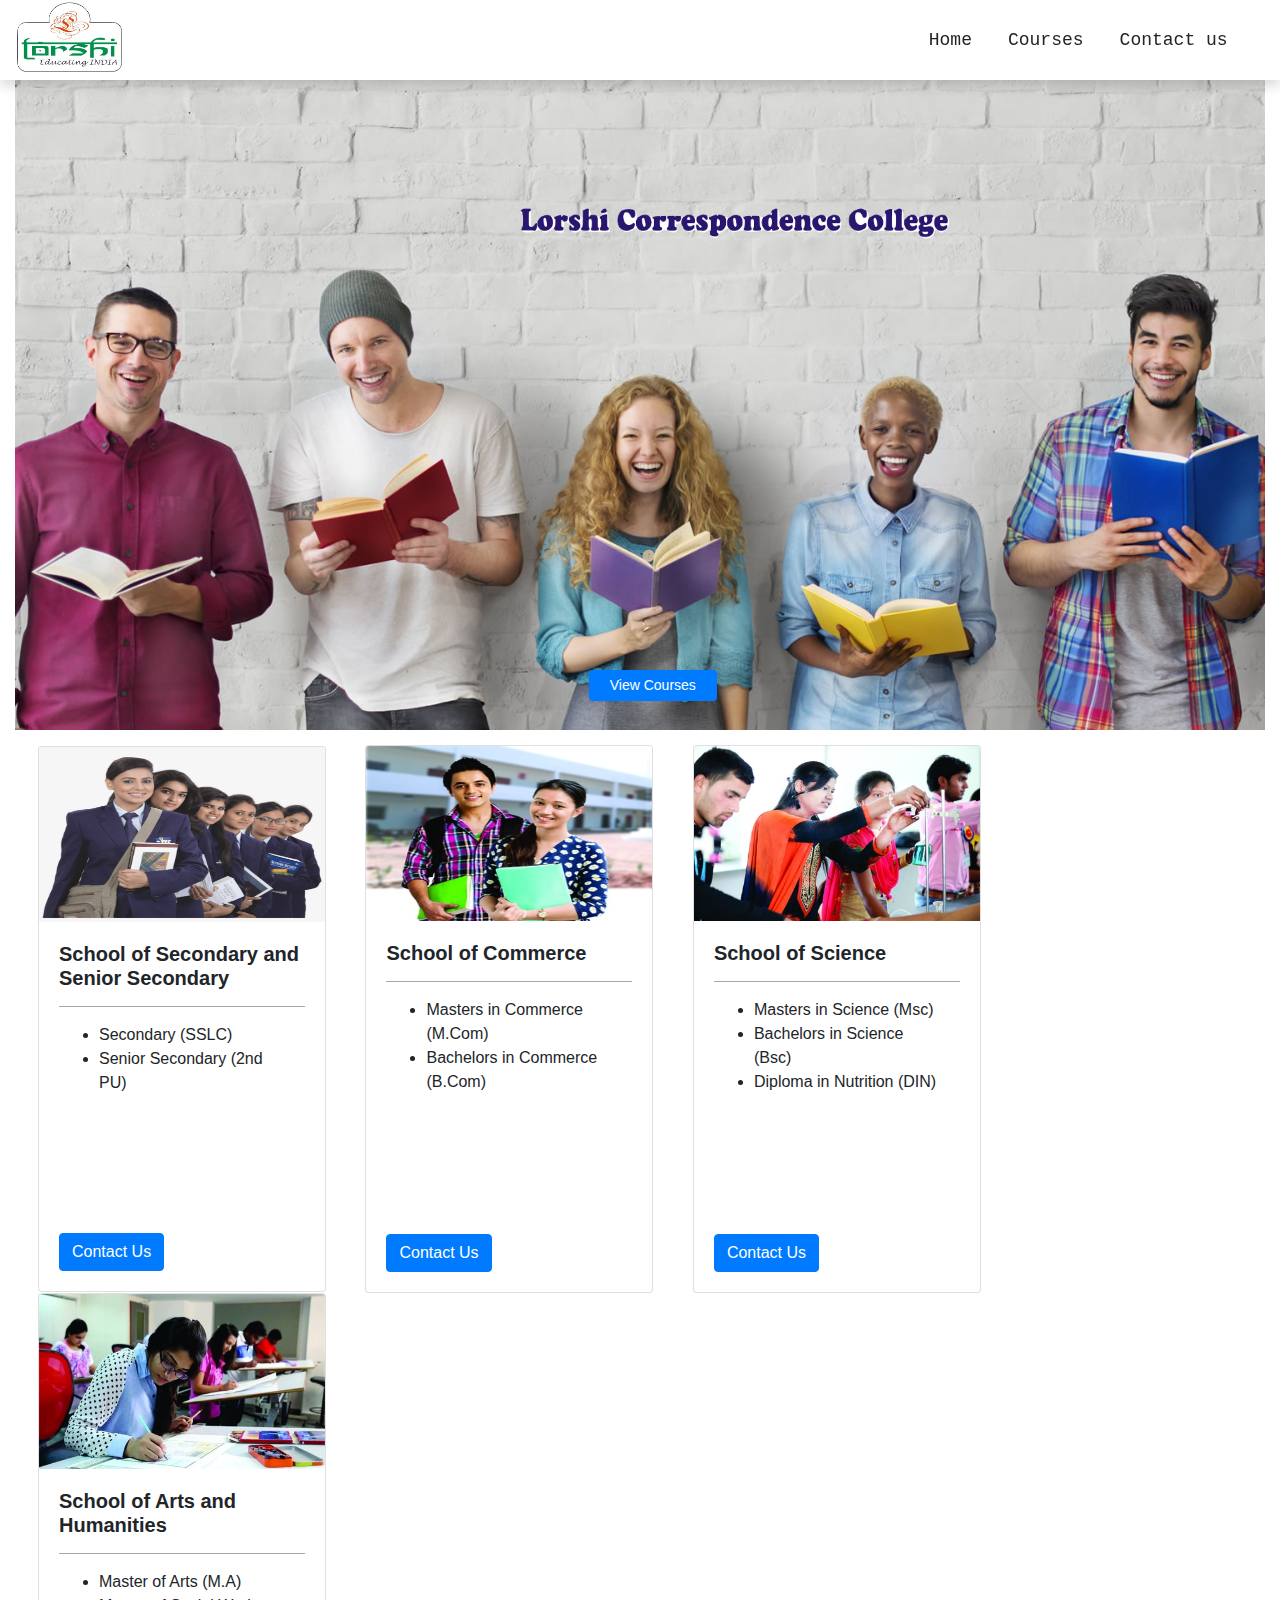
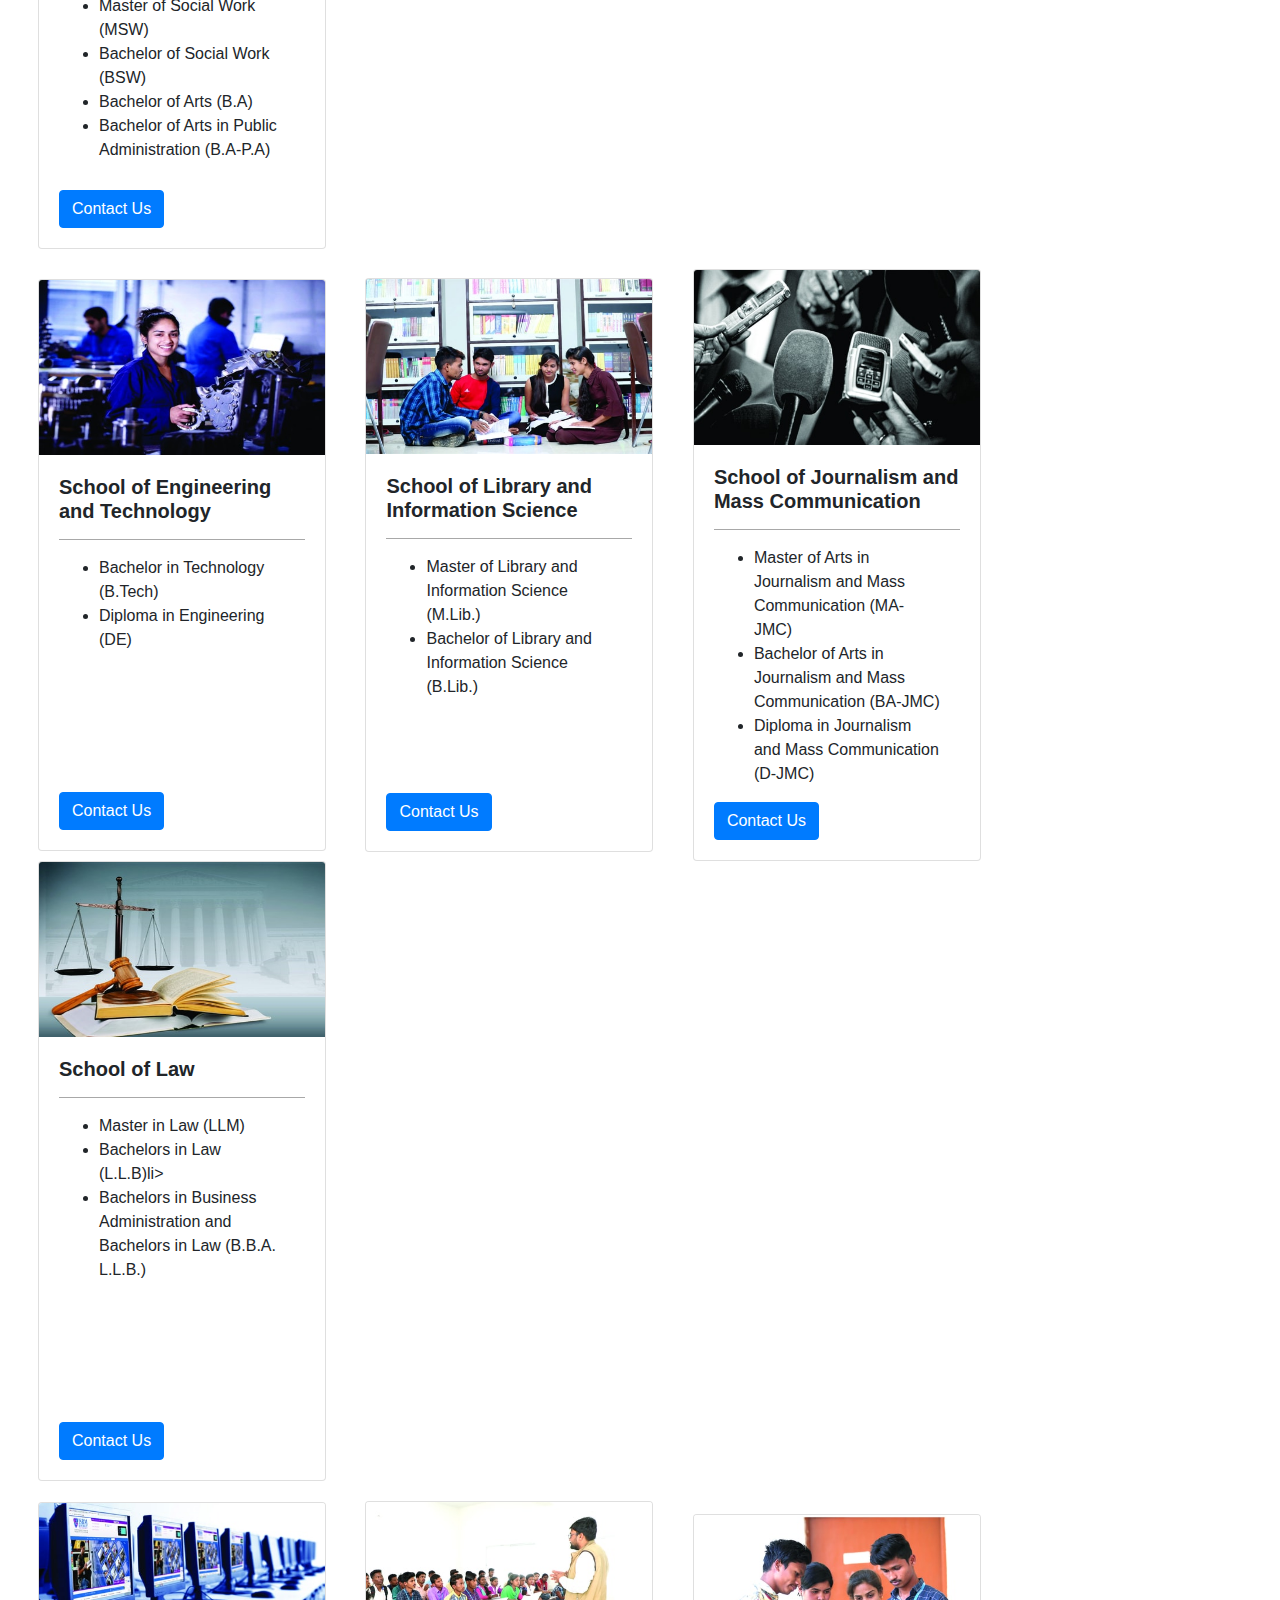
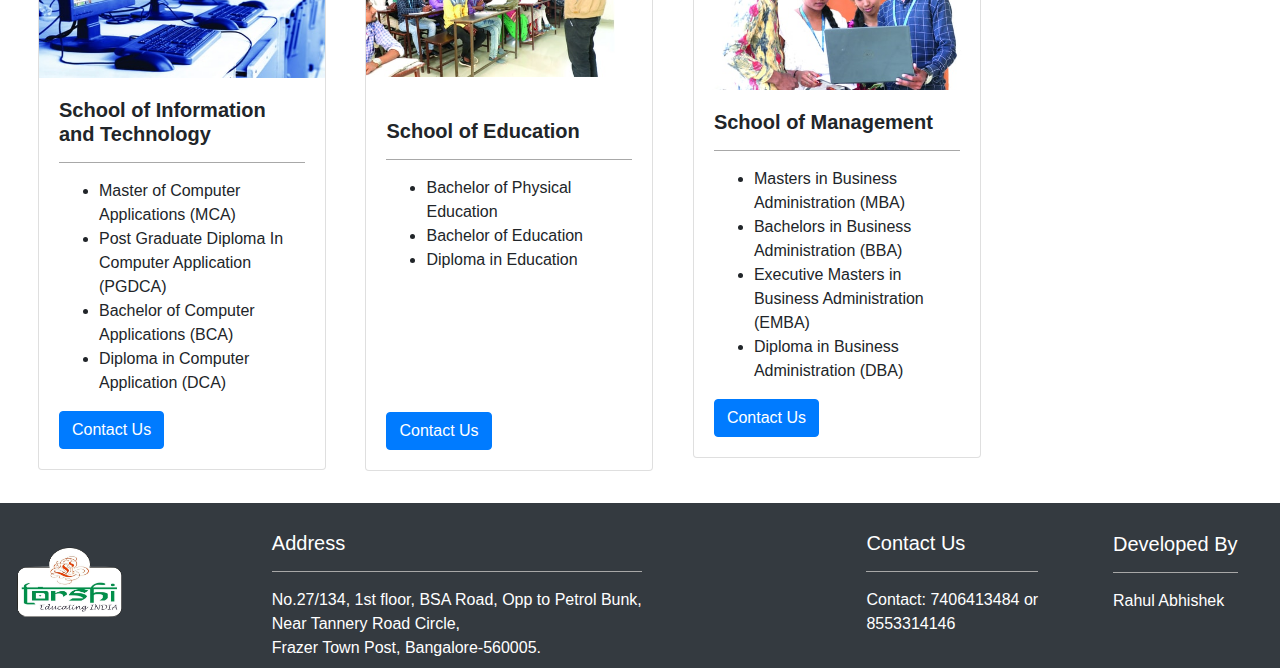
==== commit 8e167554: "Html,CSS and Bootstrap" ====
--- a/index.html
+++ b/index.html
@@ -38,7 +38,7 @@
             >
           </li>
           <li class="nav-item">
-            <a class="nav-link" id="moreDetails" href="courses.html">Courses</a>
+            <a class="nav-link" id="moreDetails" href="coursesInfo.html">Courses</a>
           </li>
           <li class="nav-item">
             <a class="nav-link" id="contactUs" href="contact.html"
@@ -49,15 +49,15 @@
       </div>
     </nav>
     <div class="col-12">
-      <h2 class="titleName">LORSHI CORRESPONDENCE COLLEGE<br /></h2>
+      <h2 class="titleName"><img src="./images/bannerLogo.png" alt="" class="bannerLogo"><br /></h2>
       <a href="courses.html"
         ><button class="btn btn-primary btn-sm courseBtn">
-          <a href="courses.html" class="btnName"> View Courses</a>
+          <a href="coursesInfo.html" class="btnName"> View Courses</a>
         </button>
       </a>
       <img src="./images/students.jpg" class="banner" alt="Banner" />
     </div>
-    <div class="row" id="admissionCard">
+    <!-- <div class="row" id="admissionCard">
       <div class="col-sm-6">
         <div class="card text-white bg-dark" id="courseCard">
           <div class="card-body">
@@ -88,11 +88,6 @@
                 >M.Com<br />
                 <hr
               /></a>
-              <!-- <a href="contact.html"
-                >BSW<br />
-                <hr
-              /></a>
-              <a href="contact.html">MSW<br /></a> -->
               <button class="moreCourses">
                 <a class="moreCourses" href="courses.html"
                   >More Courses.......</a
@@ -132,11 +127,6 @@
                 >MBA<br />
                 <hr
               /></a>
-              <!-- <a href="contact.html"
-                >B.Ed<br />
-                <hr
-              /></a>
-              <a href="contact.html">D.Ed<br /></a> -->
               <button class="moreCourses">
                 <a class="moreCourses" href="courses.html"
                   >More Courses.......</a
@@ -146,22 +136,20 @@
           </div>
         </div>
       </div>
-    </div>
+    </div> -->
     <!-- Card 1 -->
     <div class="col-12 detailsCard" id="referCourses">
       <div class="card courseInfoList" style="width: 18rem;">
-        <img class="card-img-top" src="./images/c1.jpg" alt="Card image cap" />
-        <div class="card-body">
-          <h5 class="card-title"><b>School of Management</b></h5><hr>
-          <p class="card-text">
-            <ul>
-              <li>Masters in Business Administration (MBA)</li>
-              <li>Bachelors in Business Administration (BBA)</li>
-              <li>Executive Masters in Business Administration (EMBA)</li>
-              <li>Diploma in Business Administration (DBA)</li>
-            </ul>
-          </p>
-          <a href="tel:7406413484" class="btn btn-primary">Contact Us</a>
+        <img class="card-img-top" src="./images/cardSS.jpg" alt="Card image cap" />
+        <div class="card-body">
+          <h5 class="card-title"><b>School of Secondary and Senior Secondary</b></h5><hr>
+          <p class="card-text">
+              <ul>
+                <li>Secondary (SSLC)</li>
+                <li class="alignSpacing6">Senior Secondary (2nd PU)</li>
+              </ul>
+          </p>
+          <a href="coursesInfo.html#one" class="btn btn-primary">Contact Us</a>
         </div>
       </div>
       <!-- 2 -->
@@ -179,7 +167,7 @@
               <li class="alignSpacing">Bachelors in Commerce (B.Com)</li>
             </ul>
           </p>
-          <a href="tel:7406413484" class="btn btn-primary">Contact Us</a>
+          <a href="coursesInfo.html#three" class="btn btn-primary">Contact Us</a>
         </div>
       </div>
       <!-- 3 -->
@@ -198,7 +186,7 @@
               <li class="alignSpacing">Diploma in Nutrition (DIN)</li>
             </ul>
           </p>
-          <a href="tel:7406413484" class="btn btn-primary">Contact Us</a>
+          <a href="coursesInfo.html#four" class="btn btn-primary">Contact Us</a>
         </div>
       </div>
       <!-- 4 -->
@@ -219,7 +207,7 @@
               <li class="alignSpacing2">Bachelor of Arts in Public Administration (B.A-P.A)</li>
             </ul>
           </p>
-          <a href="tel:7406413484" class="btn btn-primary">Contact Us</a>
+          <a href="coursesInfo.html#four" class="btn btn-primary">Contact Us</a>
         </div>
       </div>
     </div>
@@ -239,7 +227,7 @@
               <li class="alignSpacing">Diploma in Engineering (DE)</li>
             </ul>
           </p>
-          <a href="tel:7406413484" class="btn btn-primary">Contact Us</a>
+          <a href="coursesInfo.html#nine" class="btn btn-primary">Contact Us</a>
         </div>
       </div>
       <!-- 2 -->
@@ -257,7 +245,7 @@
               <li class="alignSpacing3">Bachelor of Library and Information Science (B.Lib.)</li>
             </ul>
           </p>
-          <a href="tel:7406413484" class="btn btn-primary">Contact Us</a>
+          <a href="coursesInfo.html#six" class="btn btn-primary">Contact Us</a>
         </div>
       </div>
       <!-- 3 -->
@@ -276,7 +264,7 @@
               <li class="alignSpacing4">Diploma in Journalism and Mass Communication (D-JMC)</li>
             </ul>
           </p>
-          <a href="tel:7406413484" class="btn btn-primary">Contact Us</a>
+          <a href="coursesInfo.html#seven" class="btn btn-primary">Contact Us</a>
         </div>
       </div>
       <!-- 4 -->
@@ -297,7 +285,7 @@
                 Bachelors in Law (B.B.A. L.L.B.)</li>
             </ul>
           </p>
-          <a href="tel:7406413484" class="btn btn-primary">Contact Us</a>
+          <a href="coursesInfo.html#eight" class="btn btn-primary">Contact Us</a>
         </div>
       </div>
     </div>
@@ -319,7 +307,7 @@
                 <li class="alignSpacing4">Diploma in Computer Application (DCA)</li>
               </ul>
           </p>
-          <a href="tel:7406413484" class="btn btn-primary">Contact Us</a>
+          <a href="coursesInfo.html#twelve" class="btn btn-primary">Contact Us</a>
         </div>
       </div>
       <!-- 2 -->
@@ -338,25 +326,27 @@
                 <li class="alignSpacing5">Diploma in Education</li>
               </ul>
           </p>
-          <a href="tel:7406413484" class="btn btn-primary">Contact Us</a>
+          <a href="coursesInfo.html#ten" class="btn btn-primary">Contact Us</a>
         </div>
       </div>
       <!-- 3 -->
       <div class="card courseInfoList" style="width: 18rem;">
         <img
           class="card-img-top"
-          src="./images/cardSS.jpg"
-          alt="Card image cap"
-        />
-        <div class="card-body">
-          <h5 class="card-title"><b>School of Secondary and Senior Secondary</b></h5><hr>
-          <p class="card-text">
-              <ul>
-                <li>Secondary (10th)</li>
-                <li class="alignSpacing6">Senior Secondary (12th)</li>
-              </ul>
-          </p>
-          <a href="tel:7406413484" class="btn btn-primary">Contact Us</a>
+          src="./images/c1.jpg"
+          alt="Card image cap"
+        />
+        <div class="card-body">
+          <h5 class="card-title"><b>School of Management</b></h5><hr>
+          <p class="card-text">
+            <ul>
+              <li>Masters in Business Administration (MBA)</li>
+              <li>Bachelors in Business Administration (BBA)</li>
+              <li>Executive Masters in Business Administration (EMBA)</li>
+              <li>Diploma in Business Administration (DBA)</li>
+            </ul>
+          </p>
+          <a href="coursesInfo.html#two" class="btn btn-primary">Contact Us</a>
         </div>
       </div>
     </div>
--- a/index.css
+++ b/index.css
@@ -80,11 +80,9 @@
   z-index: 999;
   left: 40%;
   color: rgb(37, 35, 35);
-  font-family: "Courier New", Courier, monospace;
-  /* font-family: "Trebuchet MS", "Lucida Sans Unicode", "Lucida Grande",
-    "Lucida Sans", Arial, sans-serif; */
-  font-weight: bolder;
-  box-shadow: 3px 4px 10px 1px rgba(185, 49, 49, 0.253);
+}
+.bannerLogo {
+  width: 58%;
 }
 
 .courseBtn {
@@ -154,7 +152,7 @@
   color: rgb(243, 243, 18);
 }
 
-#courseList {
+.courseList {
   /* border: solid 1px black; */
   padding-left: 10px;
   padding-right: 10px;
@@ -342,10 +340,16 @@
   /* padding-bottom: 210px; */
 }
 .alignSpacing6 {
+  padding-bottom: 122px;
+}
+/* .alignSpacing6 {
   padding-bottom: 169px;
-}
+} */
 #listTitle {
   margin-top: 22px;
+}
+#twelve {
+  margin-bottom: 85px;
 }
 
 @media only screen and (max-width: 800px) {
@@ -396,11 +400,11 @@
   }
 }
 
-@media only screen and (max-width: 800px) {
+/* @media only screen and (max-width: 800px) {
   .titleName {
     display: none;
   }
-}
+} */
 @media only screen and (max-width: 800px) {
   #footer {
     /* left: 23px; */
@@ -486,6 +490,12 @@
 @media only screen and (max-width: 800px) {
   .courseInfoList {
     margin-bottom: 18px;
+  }
+}
+@media only screen and (max-width: 800px) {
+  .bannerLogo {
+    position: relative;
+    bottom: 100px;
   }
 }
 @media only screen and (max-width: 800px) {
--- a/index.css
+++ b/index.css
@@ -80,11 +80,9 @@
   z-index: 999;
   left: 40%;
   color: rgb(37, 35, 35);
-  font-family: "Courier New", Courier, monospace;
-  /* font-family: "Trebuchet MS", "Lucida Sans Unicode", "Lucida Grande",
-    "Lucida Sans", Arial, sans-serif; */
-  font-weight: bolder;
-  box-shadow: 3px 4px 10px 1px rgba(185, 49, 49, 0.253);
+}
+.bannerLogo {
+  width: 58%;
 }
 
 .courseBtn {
@@ -154,7 +152,7 @@
   color: rgb(243, 243, 18);
 }
 
-#courseList {
+.courseList {
   /* border: solid 1px black; */
   padding-left: 10px;
   padding-right: 10px;
@@ -342,10 +340,16 @@
   /* padding-bottom: 210px; */
 }
 .alignSpacing6 {
+  padding-bottom: 122px;
+}
+/* .alignSpacing6 {
   padding-bottom: 169px;
-}
+} */
 #listTitle {
   margin-top: 22px;
+}
+#twelve {
+  margin-bottom: 85px;
 }
 
 @media only screen and (max-width: 800px) {
@@ -396,11 +400,11 @@
   }
 }
 
-@media only screen and (max-width: 800px) {
+/* @media only screen and (max-width: 800px) {
   .titleName {
     display: none;
   }
-}
+} */
 @media only screen and (max-width: 800px) {
   #footer {
     /* left: 23px; */
@@ -486,6 +490,12 @@
 @media only screen and (max-width: 800px) {
   .courseInfoList {
     margin-bottom: 18px;
+  }
+}
+@media only screen and (max-width: 800px) {
+  .bannerLogo {
+    position: relative;
+    bottom: 100px;
   }
 }
 @media only screen and (max-width: 800px) {
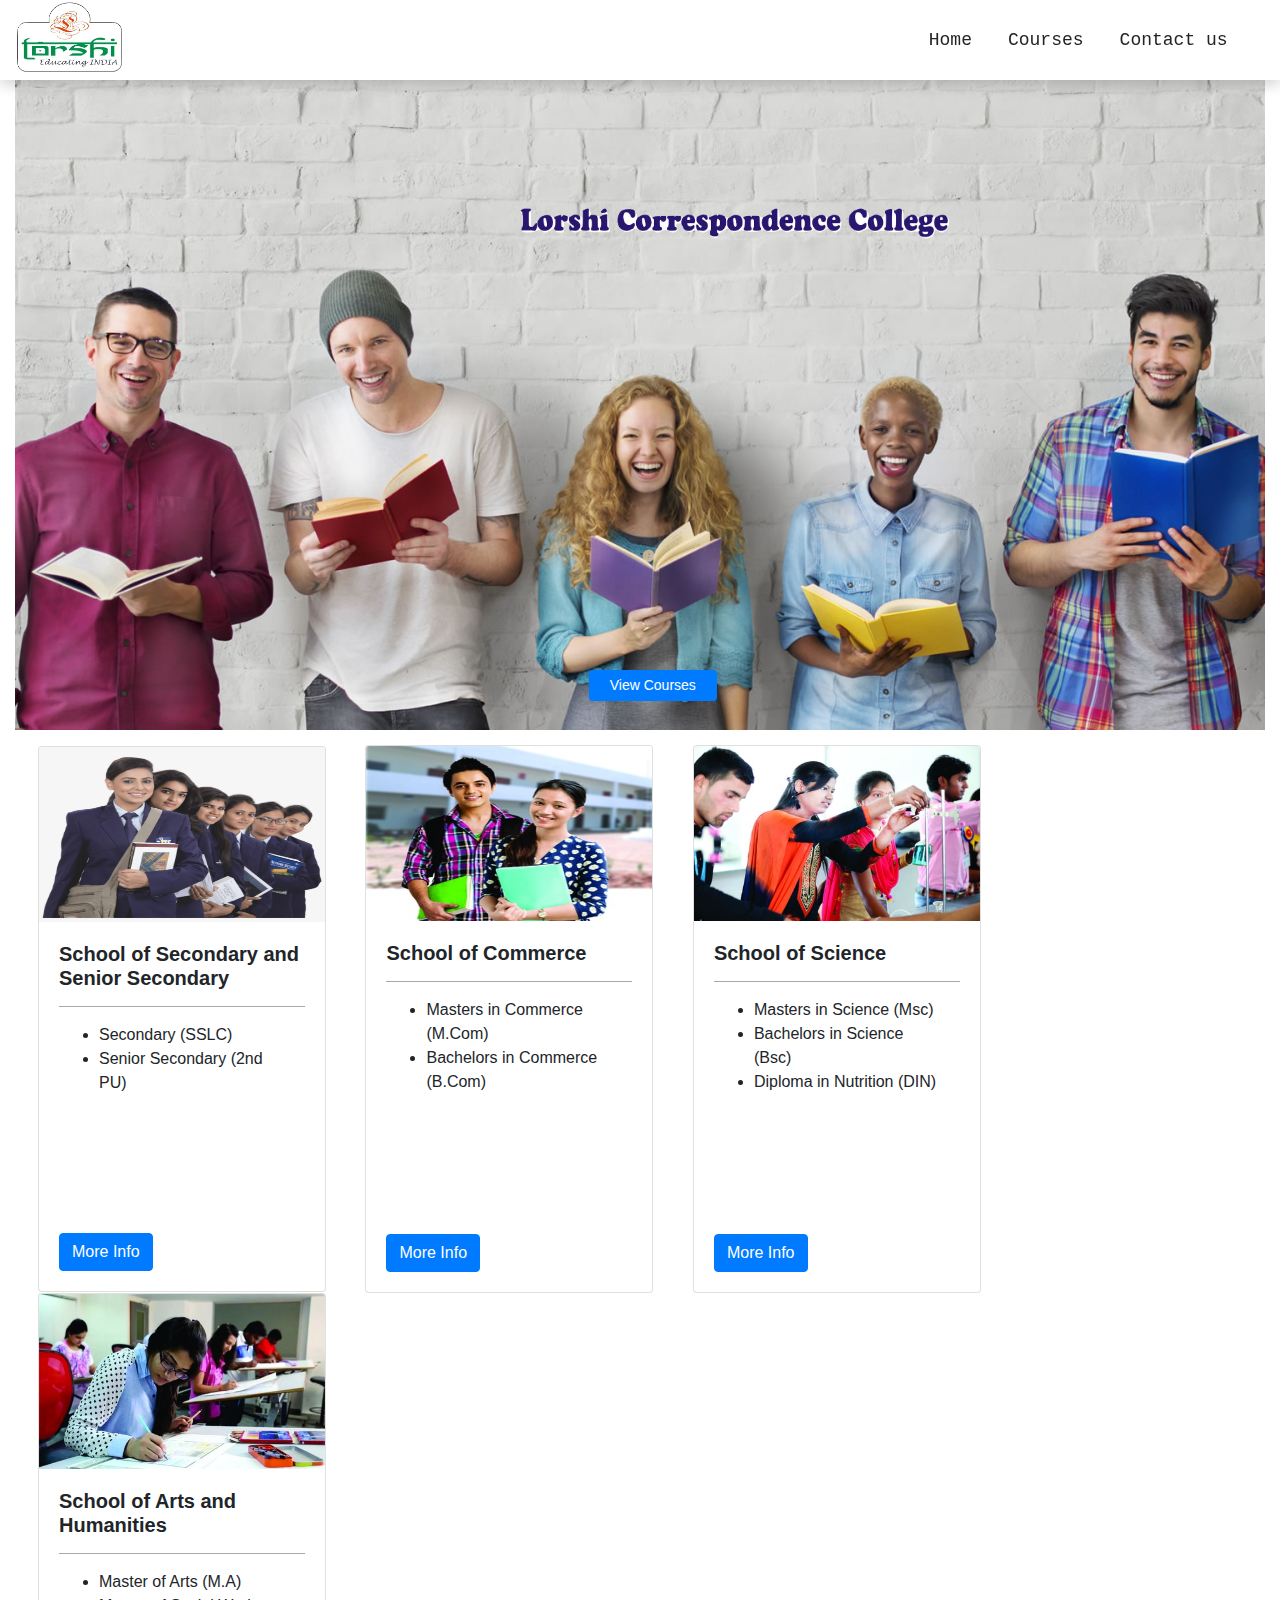
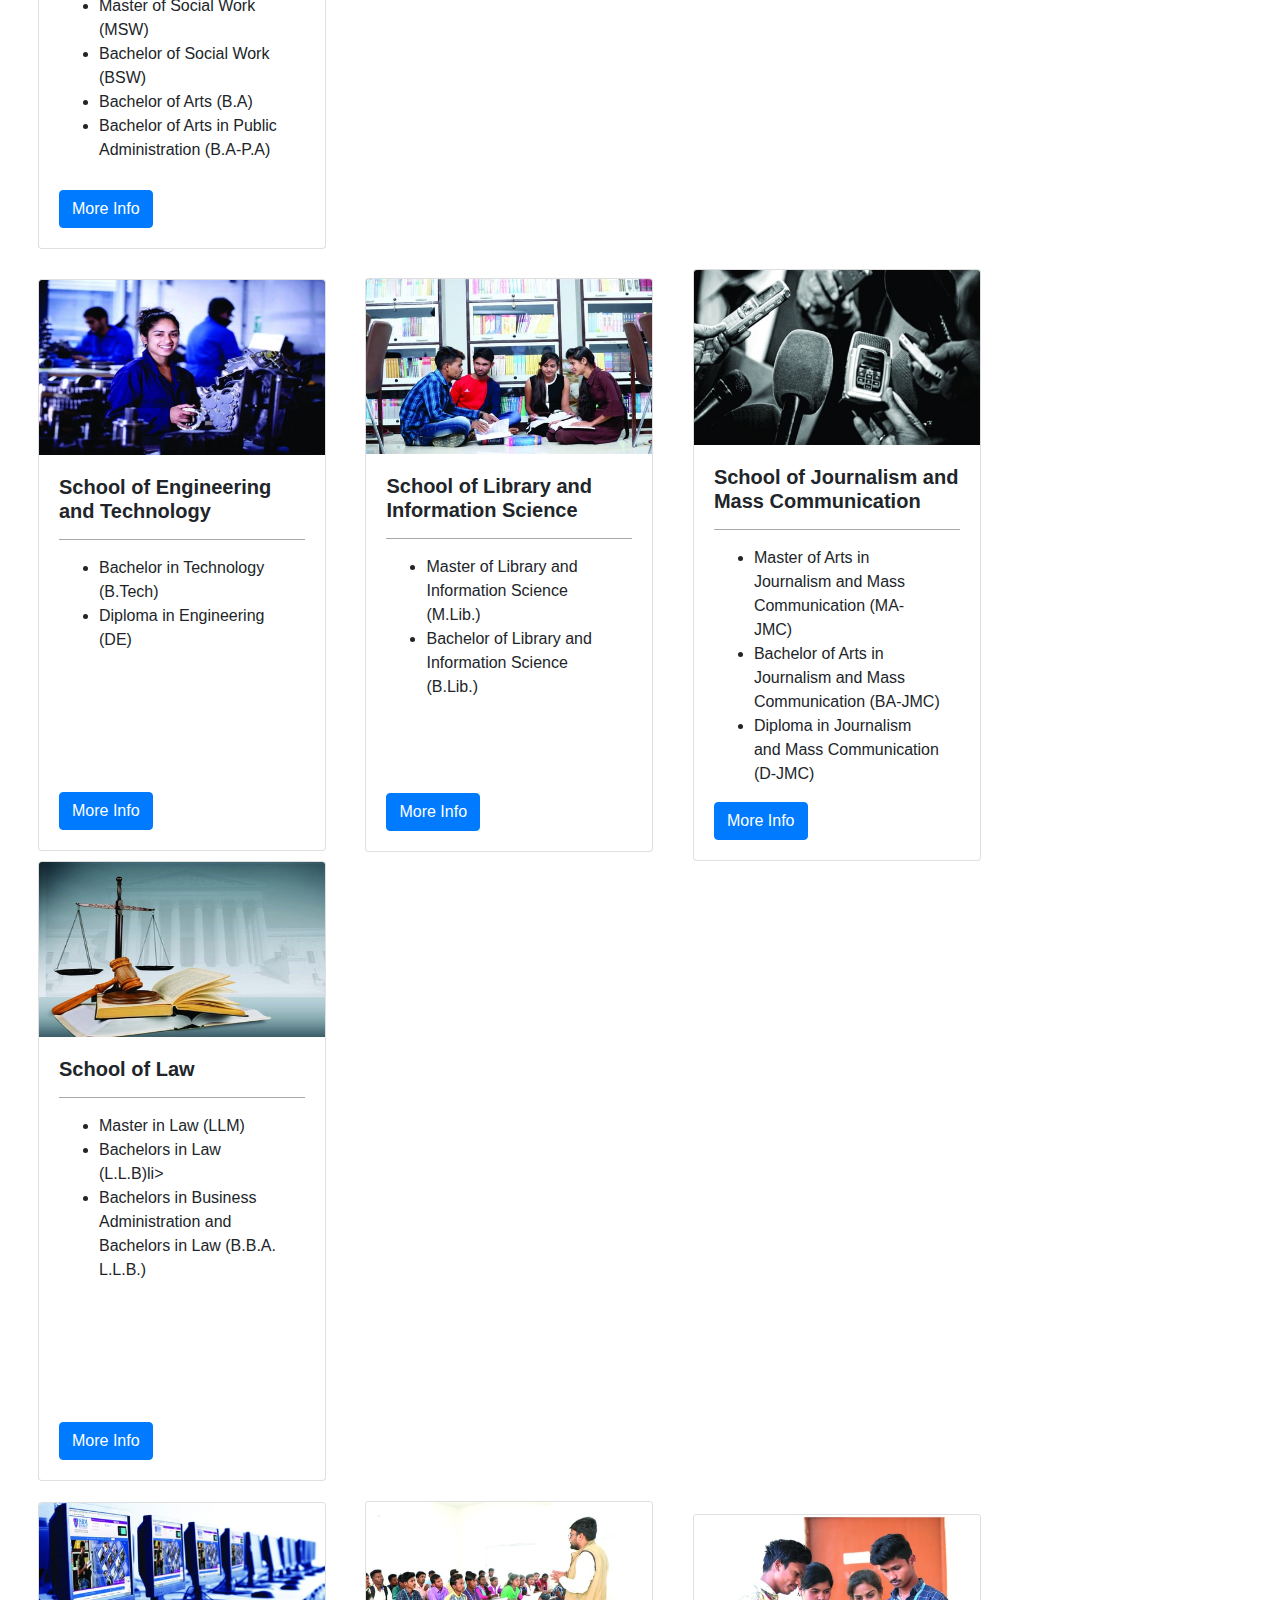
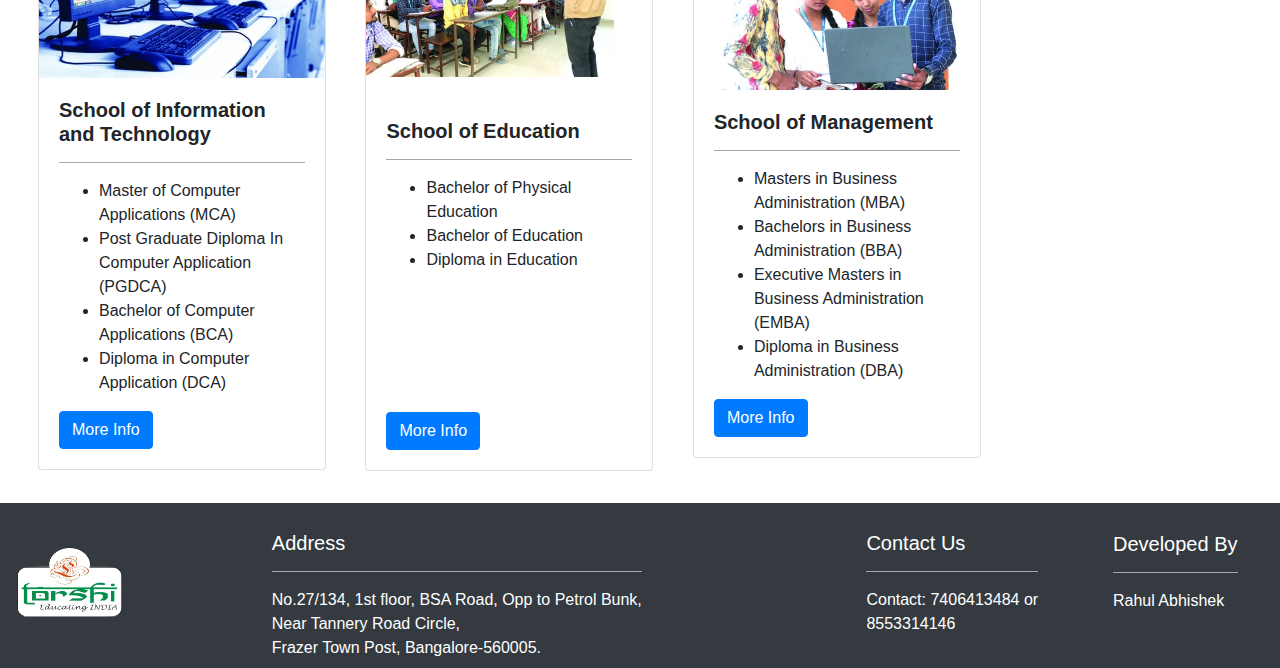
==== commit c084017d: "html, CSS,Bootstrap" ====
--- a/index.html
+++ b/index.html
@@ -149,7 +149,7 @@
                 <li class="alignSpacing6">Senior Secondary (2nd PU)</li>
               </ul>
           </p>
-          <a href="coursesInfo.html#one" class="btn btn-primary">Contact Us</a>
+          <a href="coursesInfo.html#one" class="btn btn-primary">More Info</a>
         </div>
       </div>
       <!-- 2 -->
@@ -167,7 +167,7 @@
               <li class="alignSpacing">Bachelors in Commerce (B.Com)</li>
             </ul>
           </p>
-          <a href="coursesInfo.html#three" class="btn btn-primary">Contact Us</a>
+          <a href="coursesInfo.html#three" class="btn btn-primary">More Info</a>
         </div>
       </div>
       <!-- 3 -->
@@ -186,7 +186,7 @@
               <li class="alignSpacing">Diploma in Nutrition (DIN)</li>
             </ul>
           </p>
-          <a href="coursesInfo.html#four" class="btn btn-primary">Contact Us</a>
+          <a href="coursesInfo.html#four" class="btn btn-primary">More Info</a>
         </div>
       </div>
       <!-- 4 -->
@@ -207,7 +207,7 @@
               <li class="alignSpacing2">Bachelor of Arts in Public Administration (B.A-P.A)</li>
             </ul>
           </p>
-          <a href="coursesInfo.html#four" class="btn btn-primary">Contact Us</a>
+          <a href="coursesInfo.html#four" class="btn btn-primary">More Info</a>
         </div>
       </div>
     </div>
@@ -227,7 +227,7 @@
               <li class="alignSpacing">Diploma in Engineering (DE)</li>
             </ul>
           </p>
-          <a href="coursesInfo.html#nine" class="btn btn-primary">Contact Us</a>
+          <a href="coursesInfo.html#nine" class="btn btn-primary">More Info</a>
         </div>
       </div>
       <!-- 2 -->
@@ -245,7 +245,7 @@
               <li class="alignSpacing3">Bachelor of Library and Information Science (B.Lib.)</li>
             </ul>
           </p>
-          <a href="coursesInfo.html#six" class="btn btn-primary">Contact Us</a>
+          <a href="coursesInfo.html#six" class="btn btn-primary">More Info</a>
         </div>
       </div>
       <!-- 3 -->
@@ -264,7 +264,7 @@
               <li class="alignSpacing4">Diploma in Journalism and Mass Communication (D-JMC)</li>
             </ul>
           </p>
-          <a href="coursesInfo.html#seven" class="btn btn-primary">Contact Us</a>
+          <a href="coursesInfo.html#seven" class="btn btn-primary">More Info</a>
         </div>
       </div>
       <!-- 4 -->
@@ -285,7 +285,7 @@
                 Bachelors in Law (B.B.A. L.L.B.)</li>
             </ul>
           </p>
-          <a href="coursesInfo.html#eight" class="btn btn-primary">Contact Us</a>
+          <a href="coursesInfo.html#eight" class="btn btn-primary">More Info</a>
         </div>
       </div>
     </div>
@@ -307,7 +307,7 @@
                 <li class="alignSpacing4">Diploma in Computer Application (DCA)</li>
               </ul>
           </p>
-          <a href="coursesInfo.html#twelve" class="btn btn-primary">Contact Us</a>
+          <a href="coursesInfo.html#twelve" class="btn btn-primary">More Info</a>
         </div>
       </div>
       <!-- 2 -->
@@ -326,7 +326,7 @@
                 <li class="alignSpacing5">Diploma in Education</li>
               </ul>
           </p>
-          <a href="coursesInfo.html#ten" class="btn btn-primary">Contact Us</a>
+          <a href="coursesInfo.html#ten" class="btn btn-primary">More Info</a>
         </div>
       </div>
       <!-- 3 -->
@@ -346,7 +346,7 @@
               <li>Diploma in Business Administration (DBA)</li>
             </ul>
           </p>
-          <a href="coursesInfo.html#two" class="btn btn-primary">Contact Us</a>
+          <a href="coursesInfo.html#two" class="btn btn-primary">More Info</a>
         </div>
       </div>
     </div>
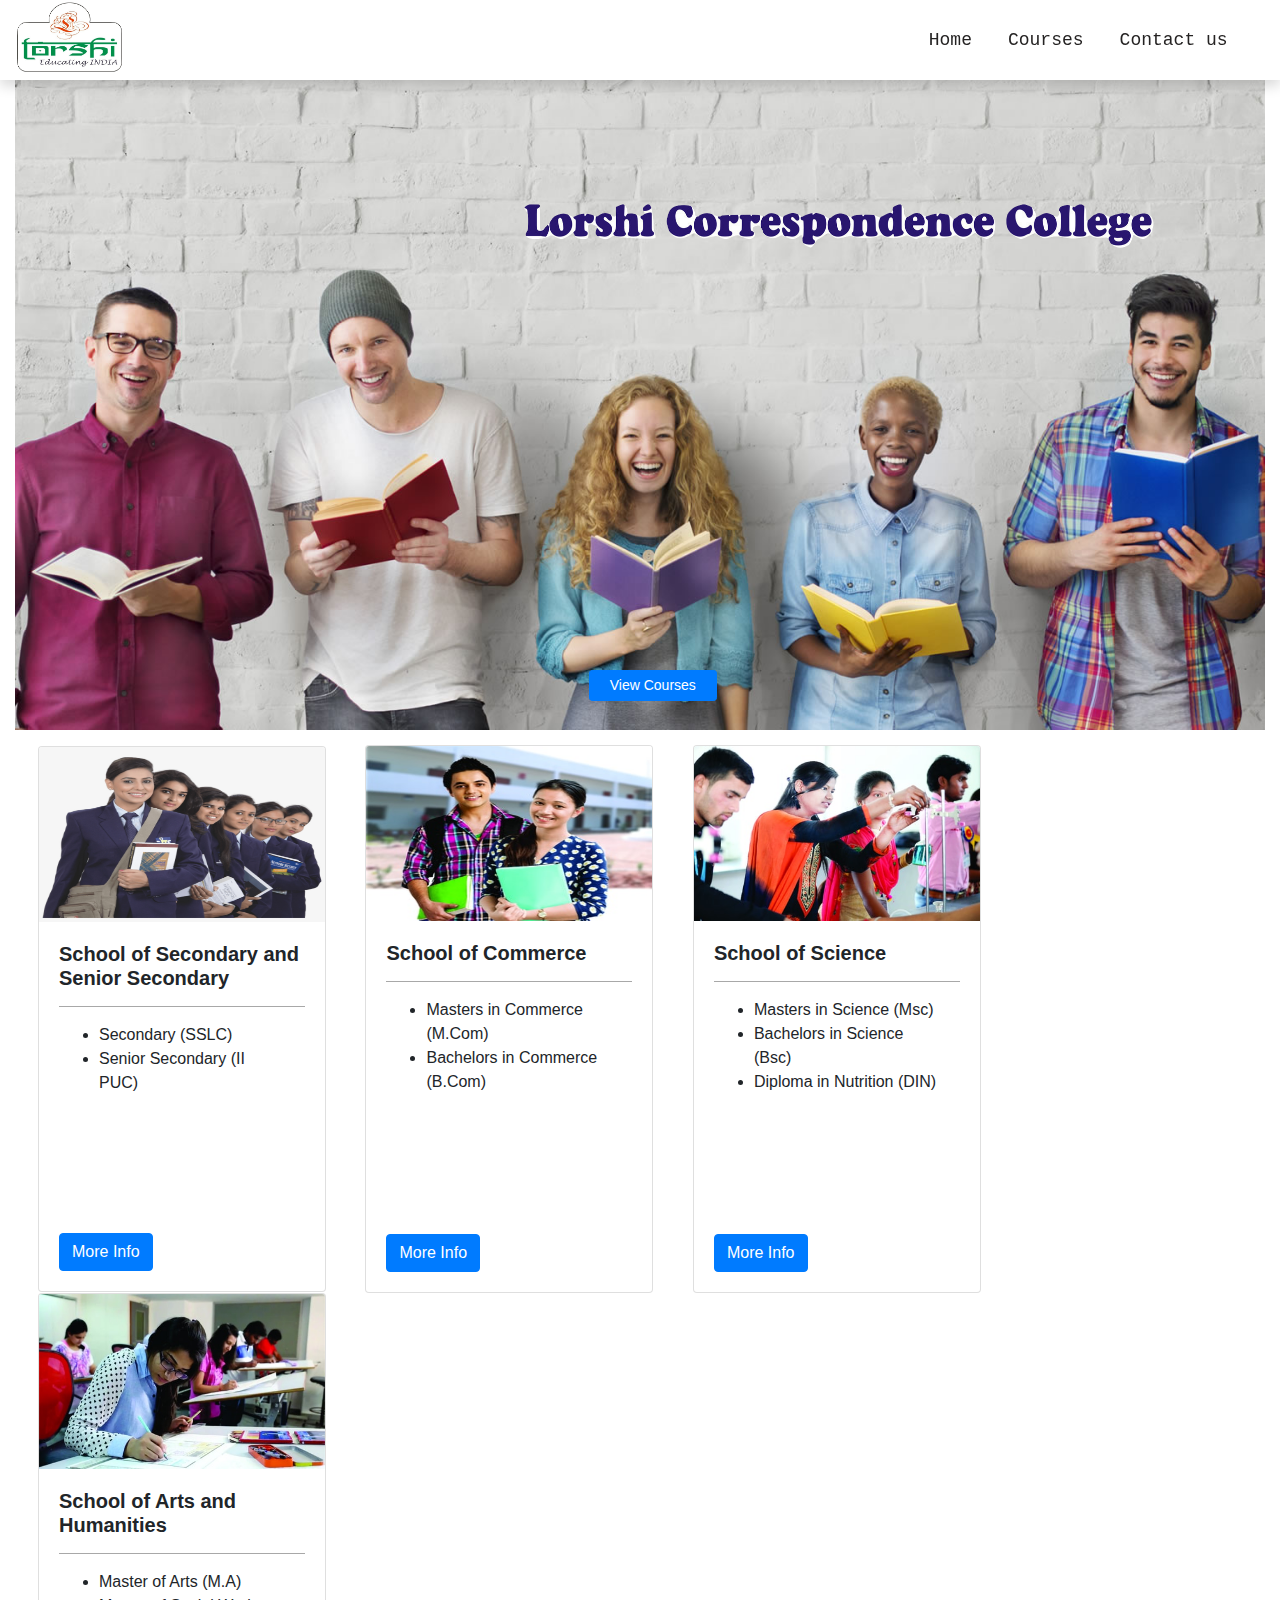
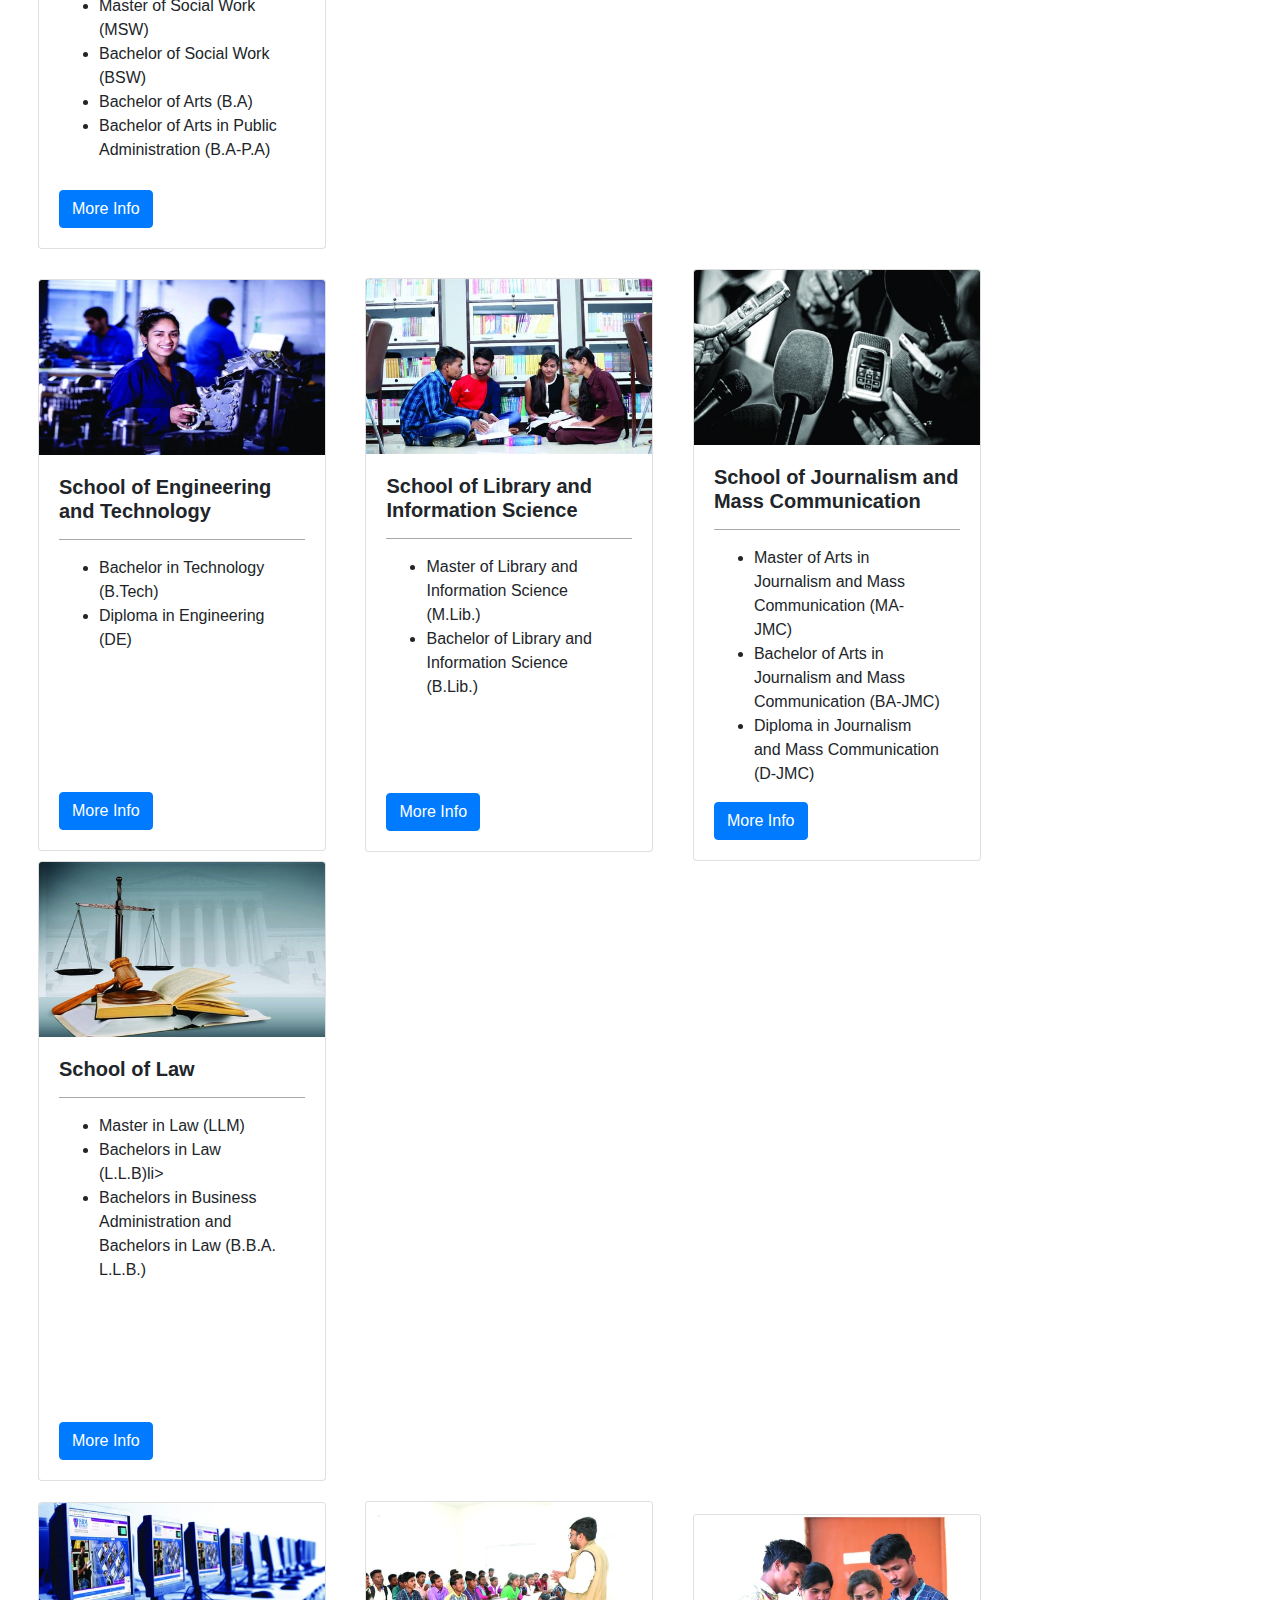
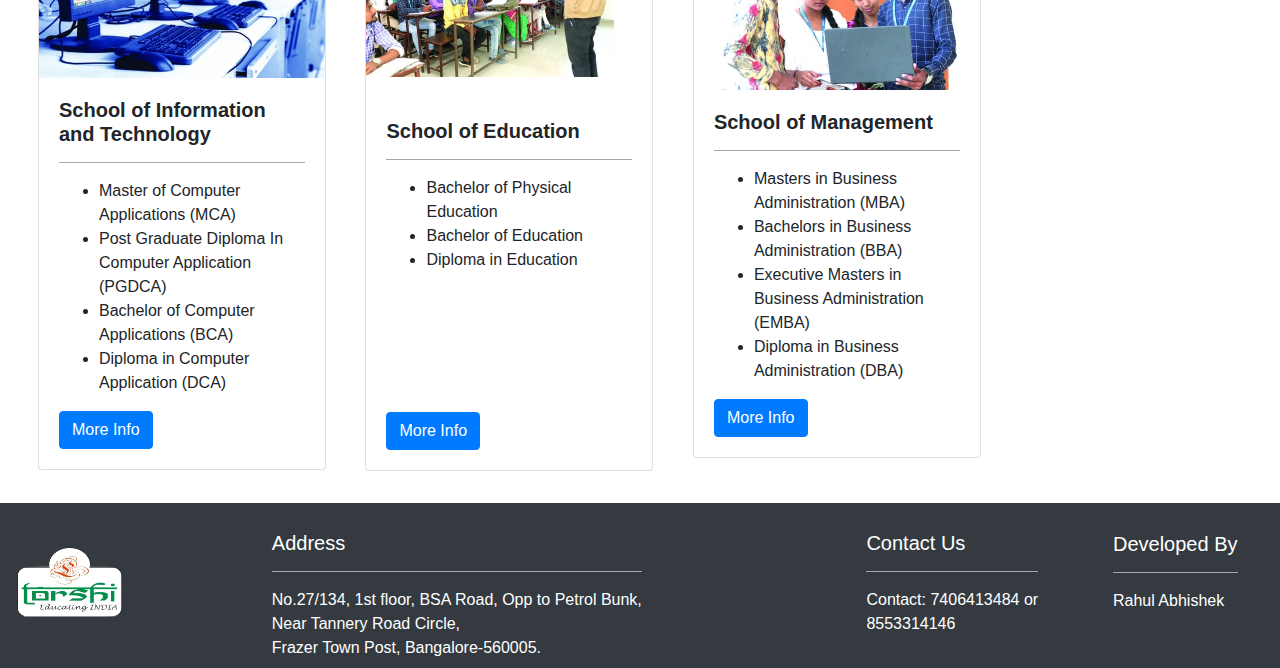
==== commit dd6eaff9: "HTML,CSS,Bootstrap" ====
--- a/index.html
+++ b/index.html
@@ -146,7 +146,7 @@
           <p class="card-text">
               <ul>
                 <li>Secondary (SSLC)</li>
-                <li class="alignSpacing6">Senior Secondary (2nd PU)</li>
+                <li class="alignSpacing6">Senior Secondary (II PUC)</li>
               </ul>
           </p>
           <a href="coursesInfo.html#one" class="btn btn-primary">More Info</a>
--- a/index.css
+++ b/index.css
@@ -82,7 +82,8 @@
   color: rgb(37, 35, 35);
 }
 .bannerLogo {
-  width: 58%;
+  /* width: 58%; */
+  width: 85%;
 }
 
 .courseBtn {
@@ -495,7 +496,19 @@
 @media only screen and (max-width: 800px) {
   .bannerLogo {
     position: relative;
-    bottom: 100px;
+    bottom: 130px;
+    width: 105%;
+    right: 33px;
+  }
+}
+@media only screen and (max-width: 800px) {
+  .applyButtonOne {
+    left: 80%;
+  }
+}
+@media only screen and (max-width: 800px) {
+  .applyButton {
+    left: 70%;
   }
 }
 @media only screen and (max-width: 800px) {
--- a/index.css
+++ b/index.css
@@ -82,7 +82,8 @@
   color: rgb(37, 35, 35);
 }
 .bannerLogo {
-  width: 58%;
+  /* width: 58%; */
+  width: 85%;
 }
 
 .courseBtn {
@@ -495,7 +496,19 @@
 @media only screen and (max-width: 800px) {
   .bannerLogo {
     position: relative;
-    bottom: 100px;
+    bottom: 130px;
+    width: 105%;
+    right: 33px;
+  }
+}
+@media only screen and (max-width: 800px) {
+  .applyButtonOne {
+    left: 80%;
+  }
+}
+@media only screen and (max-width: 800px) {
+  .applyButton {
+    left: 70%;
   }
 }
 @media only screen and (max-width: 800px) {
